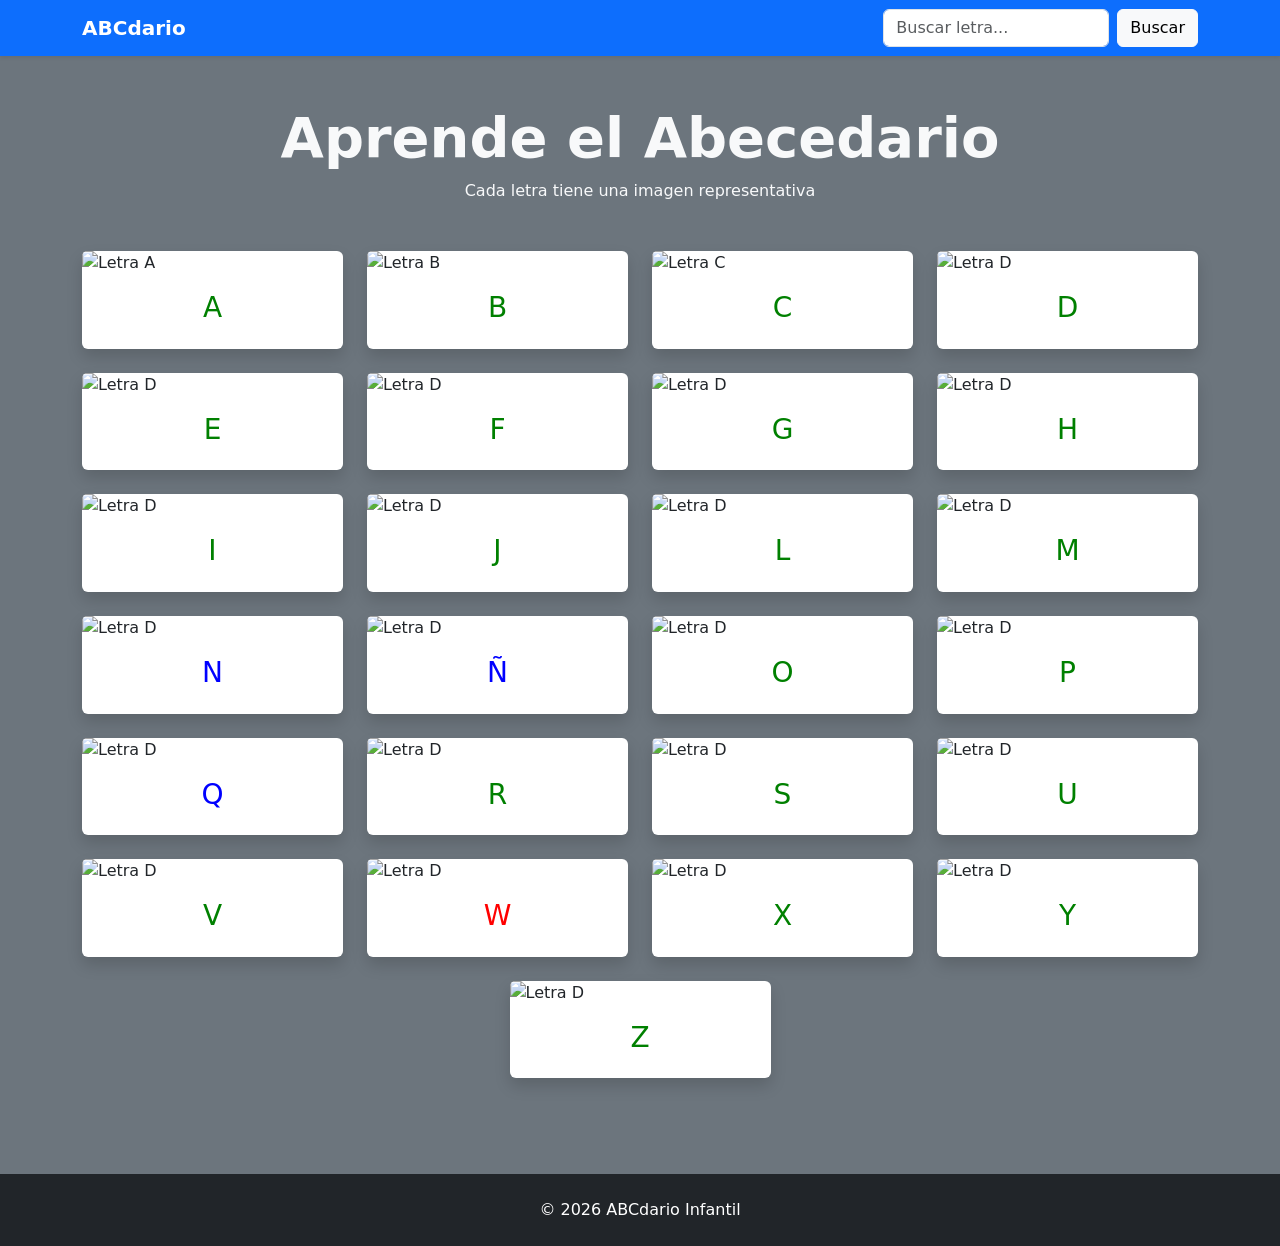
==== index.html @ ea9cc75c "Aplicando los estilos dentro de "assets/styles/style.css" en el index.html" ====
<!DOCTYPE html>
<html lang="es">

<head>
    <meta charset="UTF-8">
    <meta name="viewport" content="width=device-width, initial-scale=1.0">
    <title>ABCdario</title>
    <link href="https://cdn.jsdelivr.net/npm/bootstrap@5.3.8/dist/css/bootstrap.min.css" rel="stylesheet"
        integrity="sha384-sRIl4kxILFvY47J16cr9ZwB07vP4J8+LH7qKQnuqkuIAvNWLzeN8tE5YBujZqJLB" crossorigin="anonymous">
    <link rel="stylesheet" href="assets/styles/style.css">
    <link rel="stylesheet" href="assets/js/script.js">
</head>

<body class="bg-secondary">

    <!-- NAVBAR -->
    <header>
        <nav class="navbar navbar-expand-lg bg-primary navbar-dark shadow-sm">
            <div class="container">
                <a class="navbar-brand fw-bold" href="#">
                    ABCdario
                </a>

                <form class="d-flex">
                    <input class="form-control me-2" type="search" placeholder="Buscar letra...">
                    <button class="btn btn-light" type="submit">
                        Buscar
                    </button>
                </form>
            </div>
        </nav>
    </header>

    <!-- MAIN -->
    <main class="py-5">

        <section class="container">

            <!-- TITULO -->
            <div class="text-center mb-5">
                <h1 class="fw-bold display-4 text-light">
                    Aprende el Abecedario
                </h1>

                <p class="text-light">
                    Cada letra tiene una imagen representativa
                </p>
            </div>

            <!-- CARDS -->
            <div class="row g-4 justify-content-center">

                <!-- A -->
                <div class="col-12 col-sm-6 col-md-4 col-lg-3">
                    <div class="card shadow border-0 h-100">

                        <img src="https://picsum.photos/300/200?random=1" class="card-img-top" alt="Letra A">

                        <div class="card-body text-center">
                            <h3>
                                A
                            </h3>
                        </div>

                    </div>
                </div>

                <!-- B -->
                <div class="col-12 col-sm-6 col-md-4 col-lg-3">
                    <div class="card shadow border-0 h-100">

                        <img src="https://picsum.photos/300/200?random=2" class="card-img-top" alt="Letra B">

                        <div class="card-body text-center">
                            <h3>
                                B
                            </h3>
                        </div>

                    </div>
                </div>

                <!-- C -->
                <div class="col-12 col-sm-6 col-md-4 col-lg-3">
                    <div class="card shadow border-0 h-100">

                        <img src="https://picsum.photos/300/200?random=3" class="card-img-top" alt="Letra C">

                        <div class="card-body text-center">
                            <h3>
                                C
                            </h3>
                        </div>

                    </div>
                </div>

                <!-- D -->
                <div class="col-12 col-sm-6 col-md-4 col-lg-3">
                    <div class="card shadow border-0 h-100">

                        <img src="https://picsum.photos/300/200?random=4" class="card-img-top" alt="Letra D">

                        <div class="card-body text-center">
                            <h3>
                                D
                            </h3>
                        </div>

                    </div>
                </div>

                <!-- E -->
                <div class="col-12 col-sm-6 col-md-4 col-lg-3">
                    <div class="card shadow border-0 h-100">

                        <img src="https://picsum.photos/300/200?random=4" class="card-img-top" alt="Letra D">

                        <div class="card-body text-center">
                            <h3>
                                E
                            </h3>
                        </div>

                    </div>
                </div>

                <!-- F -->
                <div class="col-12 col-sm-6 col-md-4 col-lg-3">
                    <div class="card shadow border-0 h-100">

                        <img src="https://picsum.photos/300/200?random=4" class="card-img-top" alt="Letra D">

                        <div class="card-body text-center">
                            <h3>
                                F
                            </h3>
                        </div>

                    </div>
                </div>

                <!-- G -->
                <div class="col-12 col-sm-6 col-md-4 col-lg-3">
                    <div class="card shadow border-0 h-100">

                        <img src="https://picsum.photos/300/200?random=4" class="card-img-top" alt="Letra D">

                        <div class="card-body text-center">
                            <h3>
                                G
                            </h3>
                        </div>

                    </div>
                </div>

                <!-- H -->
                <div class="col-12 col-sm-6 col-md-4 col-lg-3">
                    <div class="card shadow border-0 h-100">

                        <img src="https://picsum.photos/300/200?random=4" class="card-img-top" alt="Letra D">

                        <div class="card-body text-center">
                            <h3>
                                H
                            </h3>
                        </div>

                    </div>
                </div>

                <!-- I -->
                <div class="col-12 col-sm-6 col-md-4 col-lg-3">
                    <div class="card shadow border-0 h-100">

                        <img src="https://picsum.photos/300/200?random=4" class="card-img-top" alt="Letra D">

                        <div class="card-body text-center">
                            <h3>
                                I
                            </h3>
                        </div>

                    </div>
                </div>

                <!-- J -->
                <div class="col-12 col-sm-6 col-md-4 col-lg-3">
                    <div class="card shadow border-0 h-100">

                        <img src="https://picsum.photos/300/200?random=4" class="card-img-top" alt="Letra D">

                        <div class="card-body text-center">
                            <h3>
                                J
                            </h3>
                        </div>

                    </div>
                </div>

                <!-- L -->
                <div class="col-12 col-sm-6 col-md-4 col-lg-3">
                    <div class="card shadow border-0 h-100">

                        <img src="https://picsum.photos/300/200?random=4" class="card-img-top" alt="Letra D">

                        <div class="card-body text-center">
                            <h3>
                                L
                            </h3>
                        </div>

                    </div>
                </div>

                <!-- M -->
                <div class="col-12 col-sm-6 col-md-4 col-lg-3">
                    <div class="card shadow border-0 h-100">

                        <img src="https://picsum.photos/300/200?random=4" class="card-img-top" alt="Letra D">

                        <div class="card-body text-center">
                            <h3>
                                M
                            </h3>
                        </div>

                    </div>
                </div>

                <!-- N-->
                <div class="col-12 col-sm-6 col-md-4 col-lg-3">
                    <div class="card shadow border-0 h-100">

                        <img src="https://picsum.photos/300/200?random=4" class="card-img-top" alt="Letra D">

                        <div class="card-body text-center">
                            <h3 class="blue-headers">
                                N
                            </h3>
                        </div>

                    </div>
                </div>

                <!-- Ñ -->
                <div class="col-12 col-sm-6 col-md-4 col-lg-3">
                    <div class="card shadow border-0 h-100">

                        <img src="https://picsum.photos/300/200?random=4" class="card-img-top" alt="Letra D">

                        <div class="card-body text-center">
                            <h3 class="blue-headers">
                                Ñ
                            </h3>
                        </div>

                    </div>
                </div>

                <!-- O -->
                <div class="col-12 col-sm-6 col-md-4 col-lg-3">
                    <div class="card shadow border-0 h-100">

                        <img src="https://picsum.photos/300/200?random=4" class="card-img-top" alt="Letra D">

                        <div class="card-body text-center">
                            <h3>
                                O
                            </h3>
                        </div>

                    </div>
                </div>

                <!-- P -->
                <div class="col-12 col-sm-6 col-md-4 col-lg-3">
                    <div class="card shadow border-0 h-100">

                        <img src="https://picsum.photos/300/200?random=4" class="card-img-top" alt="Letra D">

                        <div class="card-body text-center">
                            <h3>
                                P
                            </h3>
                        </div>

                    </div>
                </div>

                <!-- Q -->
                <div class="col-12 col-sm-6 col-md-4 col-lg-3">
                    <div class="card shadow border-0 h-100">

                        <img src="https://picsum.photos/300/200?random=4" class="card-img-top" alt="Letra D">

                        <div class="card-body text-center">
                            <h3 class="blue-headers">
                                Q
                            </h3>
                        </div>

                    </div>
                </div>

                <!-- R -->
                <div class="col-12 col-sm-6 col-md-4 col-lg-3">
                    <div class="card shadow border-0 h-100">

                        <img src="https://picsum.photos/300/200?random=4" class="card-img-top" alt="Letra D">

                        <div class="card-body text-center">
                            <h3>
                                R
                            </h3>
                        </div>

                    </div>
                </div>

                <!-- S -->
                <div class="col-12 col-sm-6 col-md-4 col-lg-3">
                    <div class="card shadow border-0 h-100">

                        <img src="https://picsum.photos/300/200?random=4" class="card-img-top" alt="Letra D">

                        <div class="card-body text-center">
                            <h3>
                                S
                            </h3>
                        </div>

                    </div>
                </div>

                <!-- U -->
                <div class="col-12 col-sm-6 col-md-4 col-lg-3">
                    <div class="card shadow border-0 h-100">

                        <img src="https://picsum.photos/300/200?random=4" class="card-img-top" alt="Letra D">

                        <div class="card-body text-center">
                            <h3>
                                U
                            </h3>
                        </div>

                    </div>
                </div>

                <!-- V -->
                <div class="col-12 col-sm-6 col-md-4 col-lg-3">
                    <div class="card shadow border-0 h-100">

                        <img src="https://picsum.photos/300/200?random=4" class="card-img-top" alt="Letra D">

                        <div class="card-body text-center">
                            <h3>
                                V
                            </h3>
                        </div>

                    </div>
                </div>

                <!-- W -->
                <div class="col-12 col-sm-6 col-md-4 col-lg-3">
                    <div class="card shadow border-0 h-100">

                        <img src="https://picsum.photos/300/200?random=4" class="card-img-top" alt="Letra D">

                        <div class="card-body text-center">
                            <h3 id="red-header">
                                W
                            </h3>
                        </div>

                    </div>
                </div>

                <!-- X -->
                <div class="col-12 col-sm-6 col-md-4 col-lg-3">
                    <div class="card shadow border-0 h-100">

                        <img src="https://picsum.photos/300/200?random=4" class="card-img-top" alt="Letra D">

                        <div class="card-body text-center">
                            <h3>
                                X
                            </h3>
                        </div>

                    </div>
                </div>

                <!-- Y -->
                <div class="col-12 col-sm-6 col-md-4 col-lg-3">
                    <div class="card shadow border-0 h-100">

                        <img src="https://picsum.photos/300/200?random=4" class="card-img-top" alt="Letra D">

                        <div class="card-body text-center">
                            <h3>
                                Y
                            </h3>
                        </div>

                    </div>
                </div>

                <!-- Z -->
                <div class="col-12 col-sm-6 col-md-4 col-lg-3">
                    <div class="card shadow border-0 h-100">

                        <img src="https://picsum.photos/300/200?random=4" class="card-img-top" alt="Letra D">

                        <div class="card-body text-center">
                            <h3>
                                Z
                            </h3>
                        </div>

                    </div>
                </div>



            </div>

        </section>

    </main>

    <!-- FOOTER -->
    <footer class="bg-dark text-white text-center py-4 mt-5">
        <p class="mb-0">
            © 2026 ABCdario Infantil
        </p>
    </footer>

    <!-- Bootstrap JS -->
    <script src="https://cdn.jsdelivr.net/npm/bootstrap@5.3.8/dist/js/bootstrap.bundle.min.js"></script>

    <!--script JS-->
    <script src="assets/js/script.js"></script>
</body>

</html>
---- assets/styles/style.css ----
body {
    background-color: gray;
}

h3 {
    color: green;
}

.blue-headers {
    color: blue;
}

#red-header {
    color: red;
}
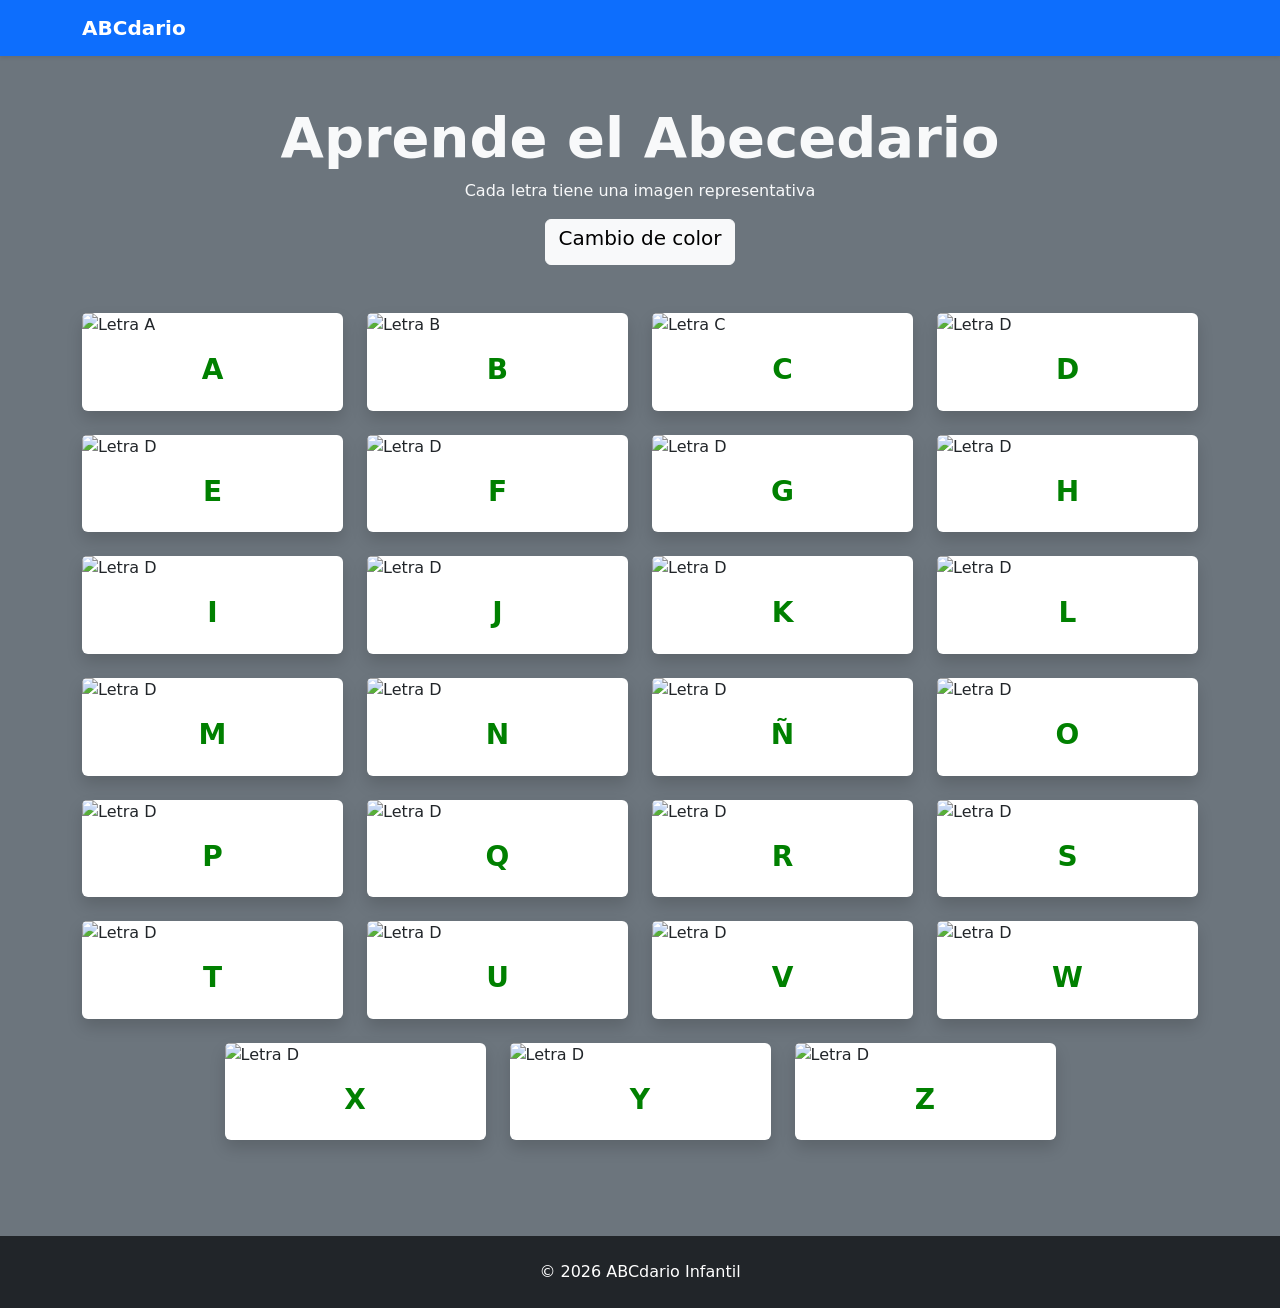
==== commit f2d6188a: "sobreviviendo 2.0" ====
--- a/index.html
+++ b/index.html
@@ -4,29 +4,21 @@
 <head>
     <meta charset="UTF-8">
     <meta name="viewport" content="width=device-width, initial-scale=1.0">
-    <title>ABCdario</title>
+    <title>Home</title>
     <link href="https://cdn.jsdelivr.net/npm/bootstrap@5.3.8/dist/css/bootstrap.min.css" rel="stylesheet"
         integrity="sha384-sRIl4kxILFvY47J16cr9ZwB07vP4J8+LH7qKQnuqkuIAvNWLzeN8tE5YBujZqJLB" crossorigin="anonymous">
     <link rel="stylesheet" href="assets/styles/style.css">
-    <link rel="stylesheet" href="assets/js/script.js">
 </head>
 
 <body class="bg-secondary">
 
     <!-- NAVBAR -->
     <header>
-        <nav class="navbar navbar-expand-lg bg-primary navbar-dark shadow-sm">
+        <nav class="navbar navbar-expand-lg bg-primary navbar-dark shadow-sm text-center">
             <div class="container">
                 <a class="navbar-brand fw-bold" href="#">
                     ABCdario
                 </a>
-
-                <form class="d-flex">
-                    <input class="form-control me-2" type="search" placeholder="Buscar letra...">
-                    <button class="btn btn-light" type="submit">
-                        Buscar
-                    </button>
-                </form>
             </div>
         </nav>
     </header>
@@ -45,6 +37,8 @@
                 <p class="text-light">
                     Cada letra tiene una imagen representativa
                 </p>
+
+                <button type="button" class="btn btn-light"><h5>Cambio de color</h5></button>
             </div>
 
             <!-- CARDS -->
@@ -54,10 +48,10 @@
                 <div class="col-12 col-sm-6 col-md-4 col-lg-3">
                     <div class="card shadow border-0 h-100">
 
-                        <img src="https://picsum.photos/300/200?random=1" class="card-img-top" alt="Letra A">
-
-                        <div class="card-body text-center">
-                            <h3>
+                        <img src="assets/img/1.jpg" class="card-img-top" alt="Letra A">
+
+                        <div class="card-body text-center">
+                            <h3 class="fw-bold">
                                 A
                             </h3>
                         </div>
@@ -69,10 +63,10 @@
                 <div class="col-12 col-sm-6 col-md-4 col-lg-3">
                     <div class="card shadow border-0 h-100">
 
-                        <img src="https://picsum.photos/300/200?random=2" class="card-img-top" alt="Letra B">
-
-                        <div class="card-body text-center">
-                            <h3>
+                        <img src="assets/img/2.jpg" class="card-img-top" alt="Letra B">
+
+                        <div class="card-body text-center">
+                            <h3 class="fw-bold">
                                 B
                             </h3>
                         </div>
@@ -84,10 +78,10 @@
                 <div class="col-12 col-sm-6 col-md-4 col-lg-3">
                     <div class="card shadow border-0 h-100">
 
-                        <img src="https://picsum.photos/300/200?random=3" class="card-img-top" alt="Letra C">
-
-                        <div class="card-body text-center">
-                            <h3>
+                        <img src="assets/img/3.jpg" class="card-img-top" alt="Letra C">
+
+                        <div class="card-body text-center">
+                            <h3 class="fw-bold">
                                 C
                             </h3>
                         </div>
@@ -99,10 +93,10 @@
                 <div class="col-12 col-sm-6 col-md-4 col-lg-3">
                     <div class="card shadow border-0 h-100">
 
-                        <img src="https://picsum.photos/300/200?random=4" class="card-img-top" alt="Letra D">
-
-                        <div class="card-body text-center">
-                            <h3>
+                        <img src="assets/img/4.jpg" class="card-img-top" alt="Letra D">
+
+                        <div class="card-body text-center">
+                            <h3 class="fw-bold">
                                 D
                             </h3>
                         </div>
@@ -114,10 +108,10 @@
                 <div class="col-12 col-sm-6 col-md-4 col-lg-3">
                     <div class="card shadow border-0 h-100">
 
-                        <img src="https://picsum.photos/300/200?random=4" class="card-img-top" alt="Letra D">
-
-                        <div class="card-body text-center">
-                            <h3>
+                        <img src="assets/img/5.jpg" class="card-img-top" alt="Letra D">
+
+                        <div class="card-body text-center">
+                            <h3 class="fw-bold">
                                 E
                             </h3>
                         </div>
@@ -129,10 +123,10 @@
                 <div class="col-12 col-sm-6 col-md-4 col-lg-3">
                     <div class="card shadow border-0 h-100">
 
-                        <img src="https://picsum.photos/300/200?random=4" class="card-img-top" alt="Letra D">
-
-                        <div class="card-body text-center">
-                            <h3>
+                        <img src="assets/img/6.jpg" class="card-img-top" alt="Letra D">
+
+                        <div class="card-body text-center">
+                            <h3 class="fw-bold">
                                 F
                             </h3>
                         </div>
@@ -144,10 +138,10 @@
                 <div class="col-12 col-sm-6 col-md-4 col-lg-3">
                     <div class="card shadow border-0 h-100">
 
-                        <img src="https://picsum.photos/300/200?random=4" class="card-img-top" alt="Letra D">
-
-                        <div class="card-body text-center">
-                            <h3>
+                        <img src="assets/img/7.jpg" class="card-img-top" alt="Letra D">
+
+                        <div class="card-body text-center">
+                            <h3 class="fw-bold">
                                 G
                             </h3>
                         </div>
@@ -159,10 +153,10 @@
                 <div class="col-12 col-sm-6 col-md-4 col-lg-3">
                     <div class="card shadow border-0 h-100">
 
-                        <img src="https://picsum.photos/300/200?random=4" class="card-img-top" alt="Letra D">
-
-                        <div class="card-body text-center">
-                            <h3>
+                        <img src="assets/img/8.jpg" class="card-img-top" alt="Letra D">
+
+                        <div class="card-body text-center">
+                            <h3 class="fw-bold">
                                 H
                             </h3>
                         </div>
@@ -174,10 +168,10 @@
                 <div class="col-12 col-sm-6 col-md-4 col-lg-3">
                     <div class="card shadow border-0 h-100">
 
-                        <img src="https://picsum.photos/300/200?random=4" class="card-img-top" alt="Letra D">
-
-                        <div class="card-body text-center">
-                            <h3>
+                        <img src="assets/img/9.jpg" class="card-img-top" alt="Letra D">
+
+                        <div class="card-body text-center">
+                            <h3 class="fw-bold">
                                 I
                             </h3>
                         </div>
@@ -189,10 +183,10 @@
                 <div class="col-12 col-sm-6 col-md-4 col-lg-3">
                     <div class="card shadow border-0 h-100">
 
-                        <img src="https://picsum.photos/300/200?random=4" class="card-img-top" alt="Letra D">
-
-                        <div class="card-body text-center">
-                            <h3>
+                        <img src="assets/img/10.jpeg" class="card-img-top" alt="Letra D">
+
+                        <div class="card-body text-center">
+                            <h3 class="fw-bold">
                                 J
                             </h3>
                         </div>
@@ -200,14 +194,29 @@
                     </div>
                 </div>
 
+                <!-- K -->
+                <div class="col-12 col-sm-6 col-md-4 col-lg-3">
+                    <div class="card shadow border-0 h-100">
+
+                        <img src="assets/img/11.jpg" class="card-img-top" alt="Letra D">
+
+                        <div class="card-body text-center">
+                            <h3 class="fw-bold">
+                                K
+                            </h3>
+                        </div>
+
+                    </div>
+                </div>
+
                 <!-- L -->
                 <div class="col-12 col-sm-6 col-md-4 col-lg-3">
                     <div class="card shadow border-0 h-100">
 
-                        <img src="https://picsum.photos/300/200?random=4" class="card-img-top" alt="Letra D">
-
-                        <div class="card-body text-center">
-                            <h3>
+                        <img src="assets/img/12.jpg" class="card-img-top" alt="Letra D">
+
+                        <div class="card-body text-center">
+                            <h3 class="fw-bold">
                                 L
                             </h3>
                         </div>
@@ -219,10 +228,10 @@
                 <div class="col-12 col-sm-6 col-md-4 col-lg-3">
                     <div class="card shadow border-0 h-100">
 
-                        <img src="https://picsum.photos/300/200?random=4" class="card-img-top" alt="Letra D">
-
-                        <div class="card-body text-center">
-                            <h3>
+                        <img src="assets/img/13.jpg" class="card-img-top" alt="Letra D">
+
+                        <div class="card-body text-center">
+                            <h3 class="fw-bold">
                                 M
                             </h3>
                         </div>
@@ -234,10 +243,11 @@
                 <div class="col-12 col-sm-6 col-md-4 col-lg-3">
                     <div class="card shadow border-0 h-100">
 
-                        <img src="https://picsum.photos/300/200?random=4" class="card-img-top" alt="Letra D">
-
-                        <div class="card-body text-center">
-                            <h3 class="blue-headers">
+                        <img src="assets/img/14.jpg" class="card-img-top" alt="Letra D">
+                        
+
+                        <div class="card-body text-center">
+                            <h3 class="fw-bold">
                                 N
                             </h3>
                         </div>
@@ -249,10 +259,10 @@
                 <div class="col-12 col-sm-6 col-md-4 col-lg-3">
                     <div class="card shadow border-0 h-100">
 
-                        <img src="https://picsum.photos/300/200?random=4" class="card-img-top" alt="Letra D">
-
-                        <div class="card-body text-center">
-                            <h3 class="blue-headers">
+                        <img src="assets/img/15.jpg" class="card-img-top" alt="Letra D">
+
+                        <div class="card-body text-center">
+                            <h3 class="fw-bold">
                                 Ñ
                             </h3>
                         </div>
@@ -264,10 +274,10 @@
                 <div class="col-12 col-sm-6 col-md-4 col-lg-3">
                     <div class="card shadow border-0 h-100">
 
-                        <img src="https://picsum.photos/300/200?random=4" class="card-img-top" alt="Letra D">
-
-                        <div class="card-body text-center">
-                            <h3>
+                        <img src="assets/img/16.jpg" class="card-img-top" alt="Letra D">
+
+                        <div class="card-body text-center">
+                            <h3 class="fw-bold">
                                 O
                             </h3>
                         </div>
@@ -279,10 +289,10 @@
                 <div class="col-12 col-sm-6 col-md-4 col-lg-3">
                     <div class="card shadow border-0 h-100">
 
-                        <img src="https://picsum.photos/300/200?random=4" class="card-img-top" alt="Letra D">
-
-                        <div class="card-body text-center">
-                            <h3>
+                        <img src="assets/img/17.jpg" class="card-img-top" alt="Letra D">
+
+                        <div class="card-body text-center">
+                            <h3 class="fw-bold">
                                 P
                             </h3>
                         </div>
@@ -294,10 +304,10 @@
                 <div class="col-12 col-sm-6 col-md-4 col-lg-3">
                     <div class="card shadow border-0 h-100">
 
-                        <img src="https://picsum.photos/300/200?random=4" class="card-img-top" alt="Letra D">
-
-                        <div class="card-body text-center">
-                            <h3 class="blue-headers">
+                        <img src="assets/img/18.jpg" class="card-img-top" alt="Letra D">
+
+                        <div class="card-body text-center">
+                            <h3 class="fw-bold">
                                 Q
                             </h3>
                         </div>
@@ -309,10 +319,10 @@
                 <div class="col-12 col-sm-6 col-md-4 col-lg-3">
                     <div class="card shadow border-0 h-100">
 
-                        <img src="https://picsum.photos/300/200?random=4" class="card-img-top" alt="Letra D">
-
-                        <div class="card-body text-center">
-                            <h3>
+                        <img src="assets/img/19.jpg" class="card-img-top" alt="Letra D">
+
+                        <div class="card-body text-center">
+                            <h3 class="fw-bold">
                                 R
                             </h3>
                         </div>
@@ -324,10 +334,10 @@
                 <div class="col-12 col-sm-6 col-md-4 col-lg-3">
                     <div class="card shadow border-0 h-100">
 
-                        <img src="https://picsum.photos/300/200?random=4" class="card-img-top" alt="Letra D">
-
-                        <div class="card-body text-center">
-                            <h3>
+                        <img src="assets/img/20.jpg" class="card-img-top" alt="Letra D">
+
+                        <div class="card-body text-center">
+                            <h3 class="fw-bold">
                                 S
                             </h3>
                         </div>
@@ -335,14 +345,29 @@
                     </div>
                 </div>
 
+                <!-- T -->
+                <div class="col-12 col-sm-6 col-md-4 col-lg-3">
+                    <div class="card shadow border-0 h-100">
+
+                        <img src="assets/img/21.jpg" class="card-img-top" alt="Letra D">
+
+                        <div class="card-body text-center">
+                            <h3 class="fw-bold">
+                                T
+                            </h3>
+                        </div>
+
+                    </div>
+                </div>
+
                 <!-- U -->
                 <div class="col-12 col-sm-6 col-md-4 col-lg-3">
                     <div class="card shadow border-0 h-100">
 
-                        <img src="https://picsum.photos/300/200?random=4" class="card-img-top" alt="Letra D">
-
-                        <div class="card-body text-center">
-                            <h3>
+                        <img src="assets/img/22.jpg" class="card-img-top" alt="Letra D">
+
+                        <div class="card-body text-center">
+                            <h3 class="fw-bold">
                                 U
                             </h3>
                         </div>
@@ -354,10 +379,10 @@
                 <div class="col-12 col-sm-6 col-md-4 col-lg-3">
                     <div class="card shadow border-0 h-100">
 
-                        <img src="https://picsum.photos/300/200?random=4" class="card-img-top" alt="Letra D">
-
-                        <div class="card-body text-center">
-                            <h3>
+                        <img src="assets/img/23.jpg" class="card-img-top" alt="Letra D">
+
+                        <div class="card-body text-center">
+                            <h3 class="fw-bold">
                                 V
                             </h3>
                         </div>
@@ -369,10 +394,10 @@
                 <div class="col-12 col-sm-6 col-md-4 col-lg-3">
                     <div class="card shadow border-0 h-100">
 
-                        <img src="https://picsum.photos/300/200?random=4" class="card-img-top" alt="Letra D">
-
-                        <div class="card-body text-center">
-                            <h3 id="red-header">
+                        <img src="assets/img/24.jpg" class="card-img-top" alt="Letra D">
+
+                        <div class="card-body text-center">
+                            <h3 class="fw-bold">
                                 W
                             </h3>
                         </div>
@@ -384,10 +409,10 @@
                 <div class="col-12 col-sm-6 col-md-4 col-lg-3">
                     <div class="card shadow border-0 h-100">
 
-                        <img src="https://picsum.photos/300/200?random=4" class="card-img-top" alt="Letra D">
-
-                        <div class="card-body text-center">
-                            <h3>
+                        <img src="assets/img/25.jpg" class="card-img-top" alt="Letra D">
+
+                        <div class="card-body text-center">
+                            <h3 class="fw-bold">
                                 X
                             </h3>
                         </div>
@@ -399,10 +424,10 @@
                 <div class="col-12 col-sm-6 col-md-4 col-lg-3">
                     <div class="card shadow border-0 h-100">
 
-                        <img src="https://picsum.photos/300/200?random=4" class="card-img-top" alt="Letra D">
-
-                        <div class="card-body text-center">
-                            <h3>
+                        <img src="assets/img/26.jpg" class="card-img-top" alt="Letra D">
+
+                        <div class="card-body text-center">
+                            <h3 class="fw-bold">
                                 Y
                             </h3>
                         </div>
@@ -414,10 +439,10 @@
                 <div class="col-12 col-sm-6 col-md-4 col-lg-3">
                     <div class="card shadow border-0 h-100">
 
-                        <img src="https://picsum.photos/300/200?random=4" class="card-img-top" alt="Letra D">
-
-                        <div class="card-body text-center">
-                            <h3>
+                        <img src="assets/img/27.jpg" class="card-img-top" alt="Letra D">
+
+                        <div class="card-body text-center">
+                            <h3 class="fw-bold">
                                 Z
                             </h3>
                         </div>
@@ -447,4 +472,4 @@
     <script src="assets/js/script.js"></script>
 </body>
 
-</html>
+</html>
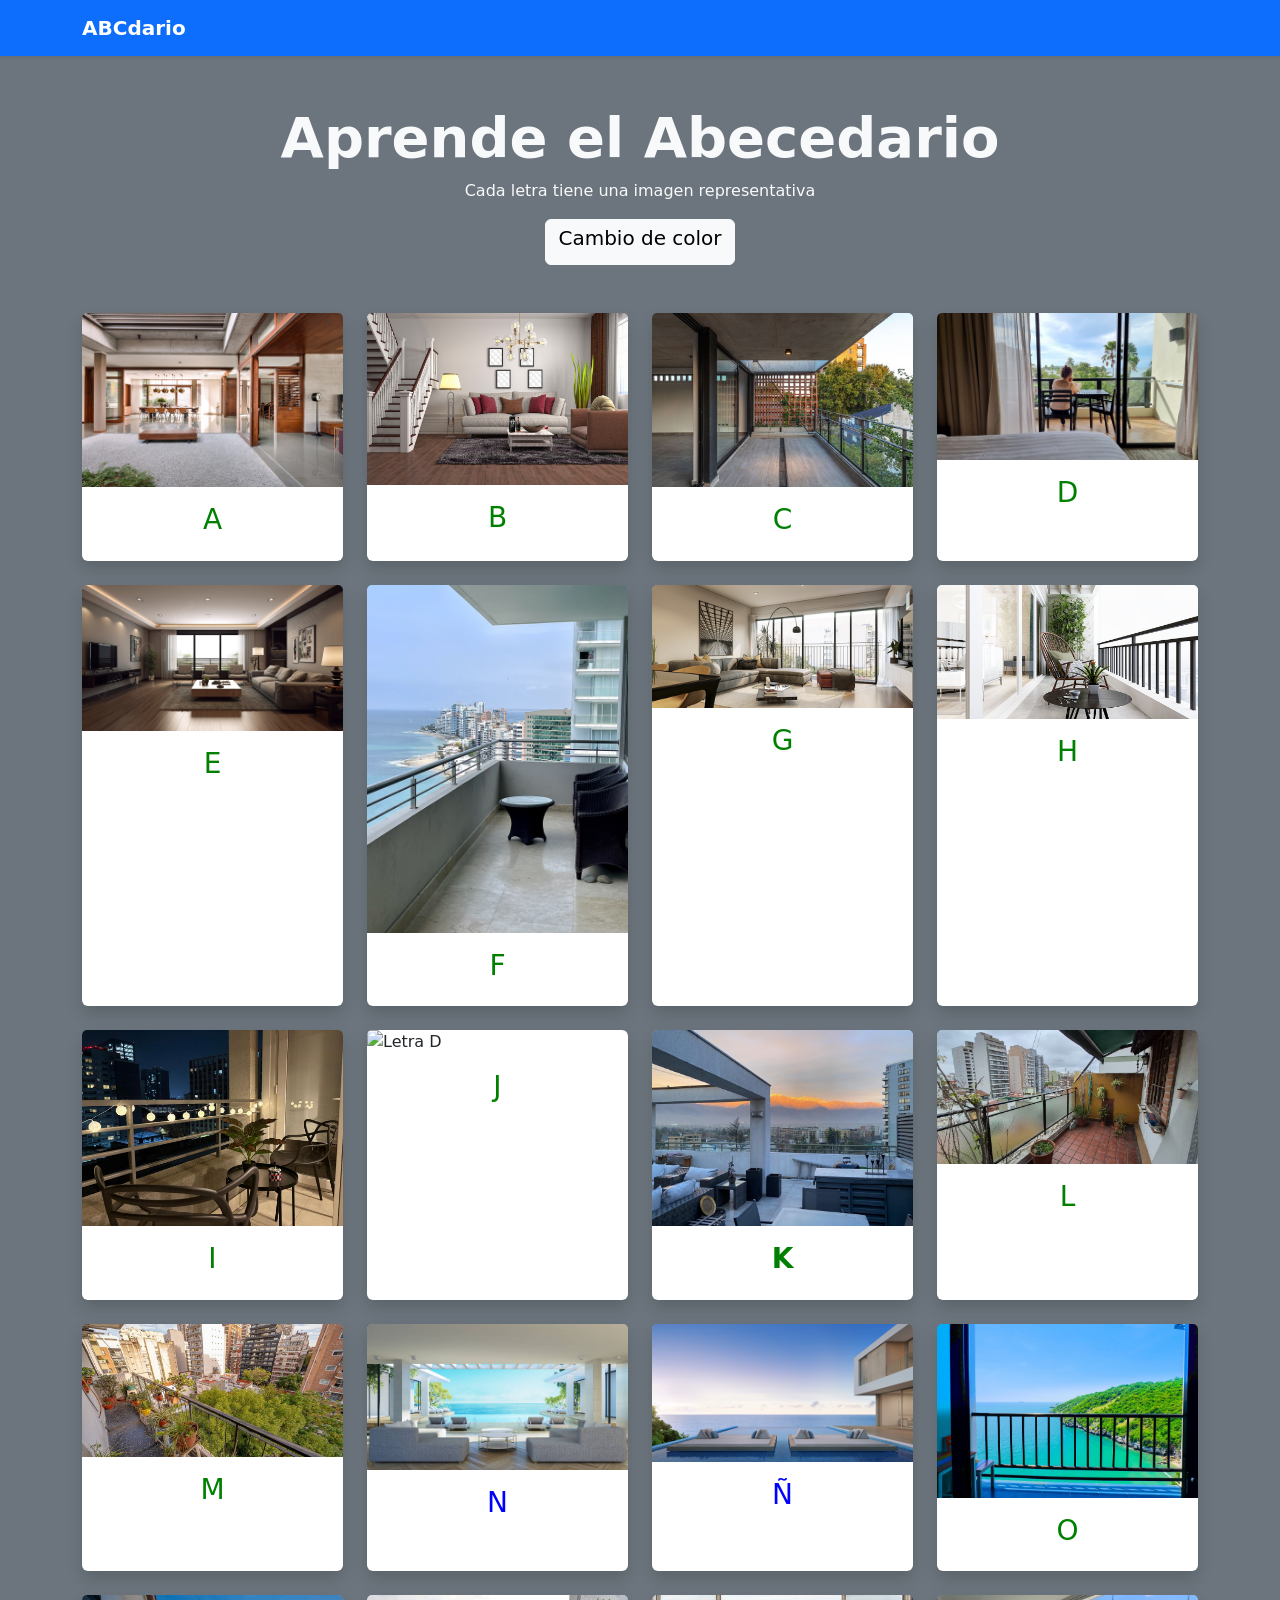
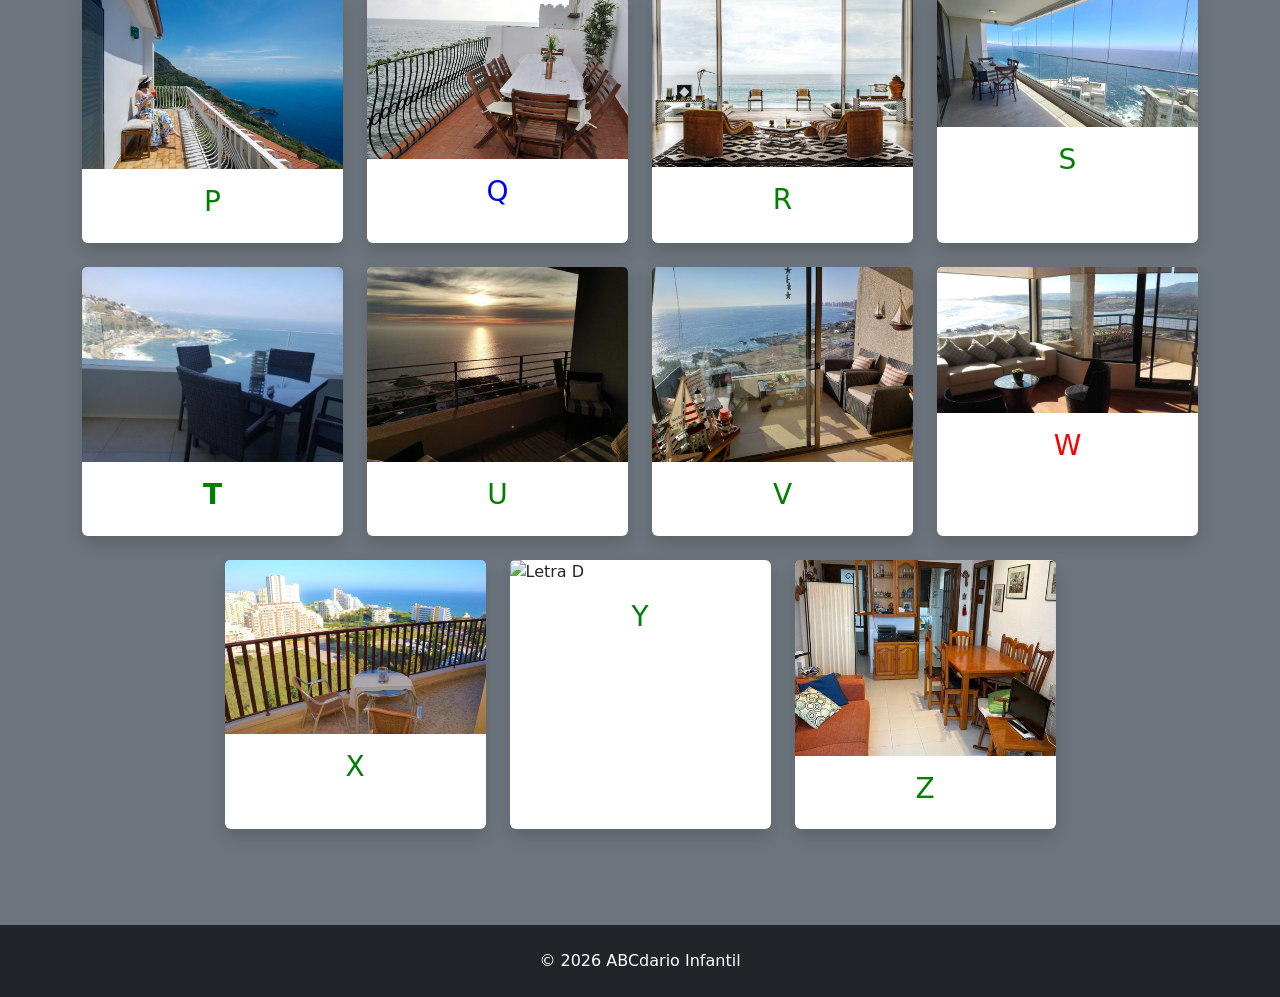
==== commit a1fd898b: "Merge branch 'actualizacion' into actualizacion2" ====
--- a/index.html
+++ b/index.html
@@ -51,7 +51,7 @@
                         <img src="assets/img/1.jpg" class="card-img-top" alt="Letra A">
 
                         <div class="card-body text-center">
-                            <h3 class="fw-bold">
+                            <h3>
                                 A
                             </h3>
                         </div>
@@ -66,7 +66,8 @@
                         <img src="assets/img/2.jpg" class="card-img-top" alt="Letra B">
 
                         <div class="card-body text-center">
-                            <h3 class="fw-bold">
+
+                            <h3>
                                 B
                             </h3>
                         </div>
@@ -81,7 +82,8 @@
                         <img src="assets/img/3.jpg" class="card-img-top" alt="Letra C">
 
                         <div class="card-body text-center">
-                            <h3 class="fw-bold">
+
+                            <h3>
                                 C
                             </h3>
                         </div>
@@ -96,7 +98,8 @@
                         <img src="assets/img/4.jpg" class="card-img-top" alt="Letra D">
 
                         <div class="card-body text-center">
-                            <h3 class="fw-bold">
+
+                            <h3>
                                 D
                             </h3>
                         </div>
@@ -111,7 +114,8 @@
                         <img src="assets/img/5.jpg" class="card-img-top" alt="Letra D">
 
                         <div class="card-body text-center">
-                            <h3 class="fw-bold">
+
+                            <h3>
                                 E
                             </h3>
                         </div>
@@ -126,7 +130,8 @@
                         <img src="assets/img/6.jpg" class="card-img-top" alt="Letra D">
 
                         <div class="card-body text-center">
-                            <h3 class="fw-bold">
+
+                            <h3>
                                 F
                             </h3>
                         </div>
@@ -141,7 +146,8 @@
                         <img src="assets/img/7.jpg" class="card-img-top" alt="Letra D">
 
                         <div class="card-body text-center">
-                            <h3 class="fw-bold">
+
+                            <h3>
                                 G
                             </h3>
                         </div>
@@ -156,7 +162,8 @@
                         <img src="assets/img/8.jpg" class="card-img-top" alt="Letra D">
 
                         <div class="card-body text-center">
-                            <h3 class="fw-bold">
+
+                            <h3>
                                 H
                             </h3>
                         </div>
@@ -171,7 +178,8 @@
                         <img src="assets/img/9.jpg" class="card-img-top" alt="Letra D">
 
                         <div class="card-body text-center">
-                            <h3 class="fw-bold">
+
+                            <h3>
                                 I
                             </h3>
                         </div>
@@ -186,7 +194,8 @@
                         <img src="assets/img/10.jpeg" class="card-img-top" alt="Letra D">
 
                         <div class="card-body text-center">
-                            <h3 class="fw-bold">
+
+                            <h3>
                                 J
                             </h3>
                         </div>
@@ -201,8 +210,7 @@
                         <img src="assets/img/11.jpg" class="card-img-top" alt="Letra D">
 
                         <div class="card-body text-center">
-                            <h3 class="fw-bold">
-                                K
+                            <h3 class="fw-bold"> K
                             </h3>
                         </div>
 
@@ -216,7 +224,8 @@
                         <img src="assets/img/12.jpg" class="card-img-top" alt="Letra D">
 
                         <div class="card-body text-center">
-                            <h3 class="fw-bold">
+
+                            <h3>
                                 L
                             </h3>
                         </div>
@@ -231,7 +240,8 @@
                         <img src="assets/img/13.jpg" class="card-img-top" alt="Letra D">
 
                         <div class="card-body text-center">
-                            <h3 class="fw-bold">
+
+                            <h3>
                                 M
                             </h3>
                         </div>
@@ -247,7 +257,8 @@
                         
 
                         <div class="card-body text-center">
-                            <h3 class="fw-bold">
+
+                            <h3 class="blue-headers">
                                 N
                             </h3>
                         </div>
@@ -262,7 +273,8 @@
                         <img src="assets/img/15.jpg" class="card-img-top" alt="Letra D">
 
                         <div class="card-body text-center">
-                            <h3 class="fw-bold">
+
+                            <h3 class="blue-headers">
                                 Ñ
                             </h3>
                         </div>
@@ -277,7 +289,8 @@
                         <img src="assets/img/16.jpg" class="card-img-top" alt="Letra D">
 
                         <div class="card-body text-center">
-                            <h3 class="fw-bold">
+
+                            <h3>
                                 O
                             </h3>
                         </div>
@@ -292,7 +305,8 @@
                         <img src="assets/img/17.jpg" class="card-img-top" alt="Letra D">
 
                         <div class="card-body text-center">
-                            <h3 class="fw-bold">
+
+                            <h3>
                                 P
                             </h3>
                         </div>
@@ -307,7 +321,8 @@
                         <img src="assets/img/18.jpg" class="card-img-top" alt="Letra D">
 
                         <div class="card-body text-center">
-                            <h3 class="fw-bold">
+
+                            <h3 class="blue-headers">
                                 Q
                             </h3>
                         </div>
@@ -322,7 +337,8 @@
                         <img src="assets/img/19.jpg" class="card-img-top" alt="Letra D">
 
                         <div class="card-body text-center">
-                            <h3 class="fw-bold">
+
+                            <h3>
                                 R
                             </h3>
                         </div>
@@ -337,7 +353,8 @@
                         <img src="assets/img/20.jpg" class="card-img-top" alt="Letra D">
 
                         <div class="card-body text-center">
-                            <h3 class="fw-bold">
+
+                            <h3>
                                 S
                             </h3>
                         </div>
@@ -352,8 +369,7 @@
                         <img src="assets/img/21.jpg" class="card-img-top" alt="Letra D">
 
                         <div class="card-body text-center">
-                            <h3 class="fw-bold">
-                                T
+                            <h3 class="fw-bold"> T
                             </h3>
                         </div>
 
@@ -367,7 +383,8 @@
                         <img src="assets/img/22.jpg" class="card-img-top" alt="Letra D">
 
                         <div class="card-body text-center">
-                            <h3 class="fw-bold">
+
+                            <h3>
                                 U
                             </h3>
                         </div>
@@ -382,7 +399,8 @@
                         <img src="assets/img/23.jpg" class="card-img-top" alt="Letra D">
 
                         <div class="card-body text-center">
-                            <h3 class="fw-bold">
+
+                            <h3>
                                 V
                             </h3>
                         </div>
@@ -397,7 +415,8 @@
                         <img src="assets/img/24.jpg" class="card-img-top" alt="Letra D">
 
                         <div class="card-body text-center">
-                            <h3 class="fw-bold">
+
+                            <h3 id="red-header">
                                 W
                             </h3>
                         </div>
@@ -412,7 +431,8 @@
                         <img src="assets/img/25.jpg" class="card-img-top" alt="Letra D">
 
                         <div class="card-body text-center">
-                            <h3 class="fw-bold">
+
+                            <h3>
                                 X
                             </h3>
                         </div>
@@ -427,7 +447,8 @@
                         <img src="assets/img/26.jpg" class="card-img-top" alt="Letra D">
 
                         <div class="card-body text-center">
-                            <h3 class="fw-bold">
+
+                            <h3>
                                 Y
                             </h3>
                         </div>
@@ -442,7 +463,8 @@
                         <img src="assets/img/27.jpg" class="card-img-top" alt="Letra D">
 
                         <div class="card-body text-center">
-                            <h3 class="fw-bold">
+
+                            <h3>
                                 Z
                             </h3>
                         </div>
@@ -472,4 +494,4 @@
     <script src="assets/js/script.js"></script>
 </body>
 
-</html>+</html>
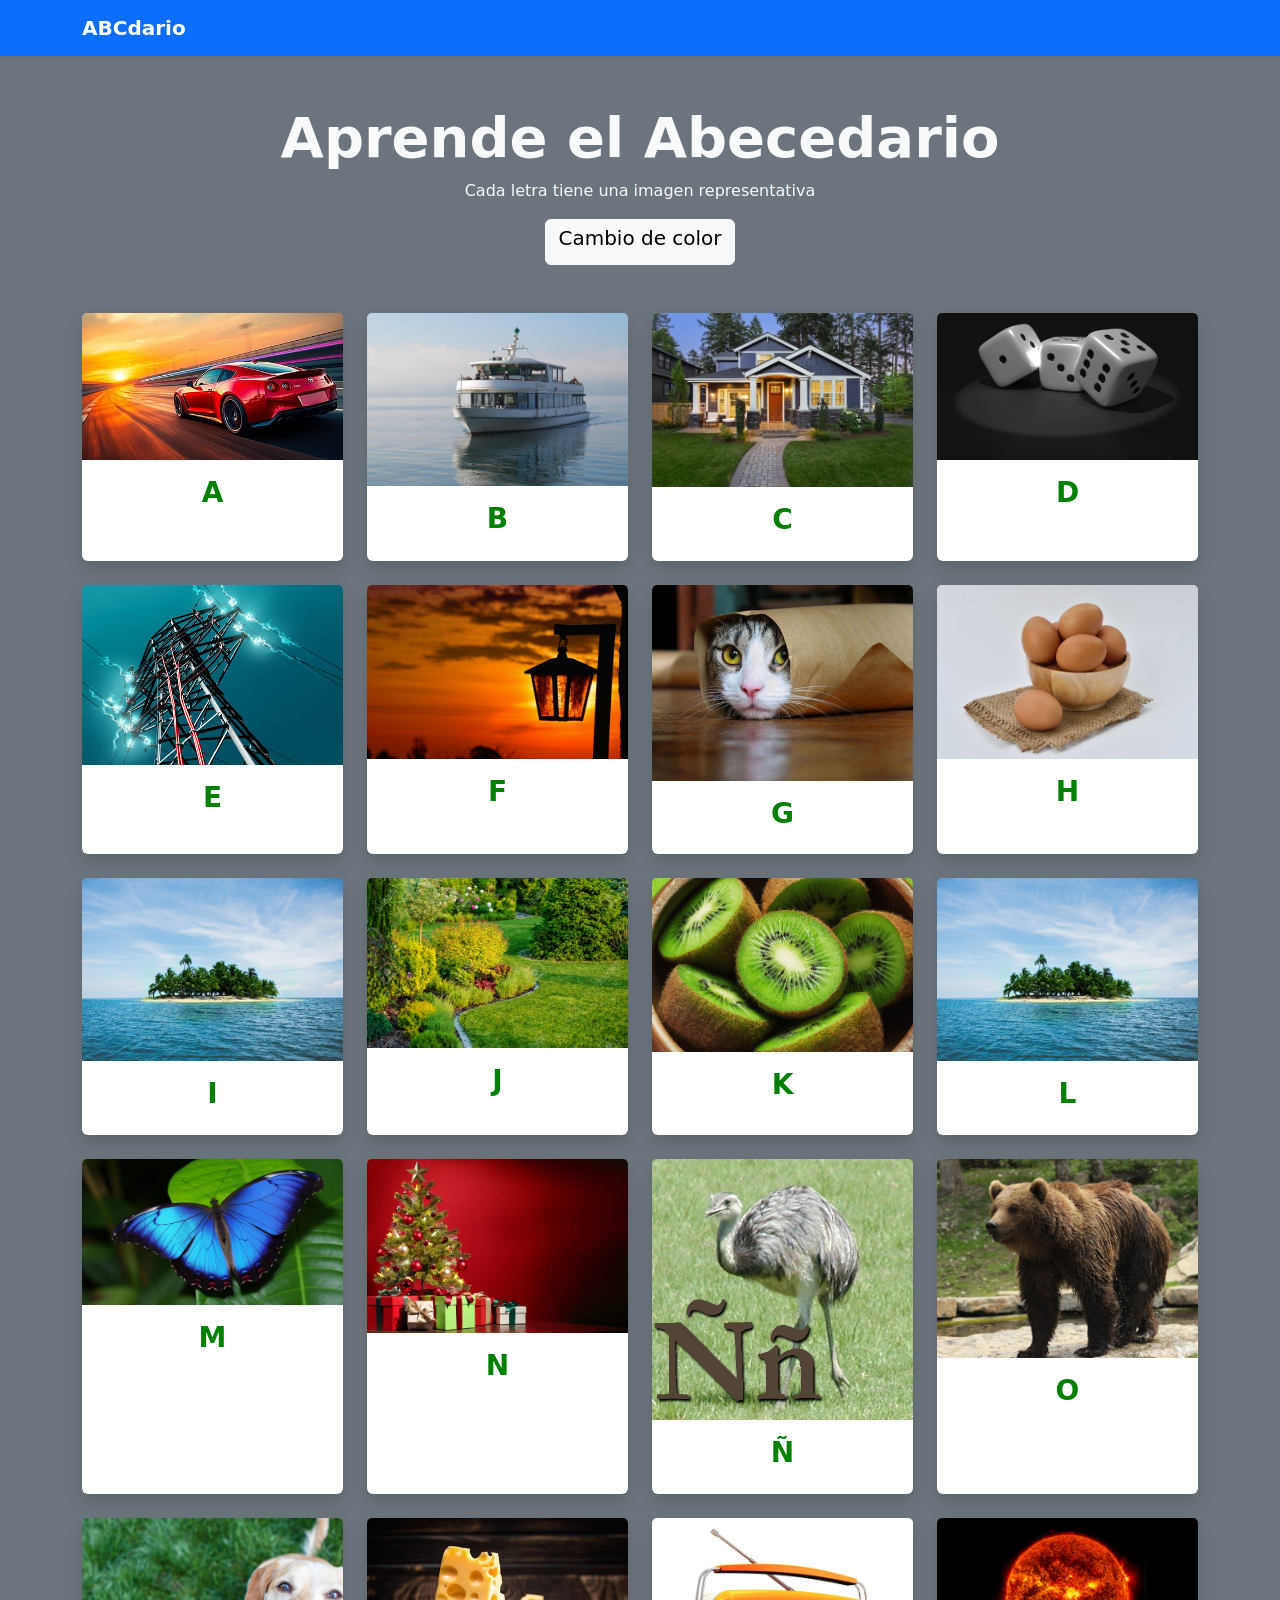
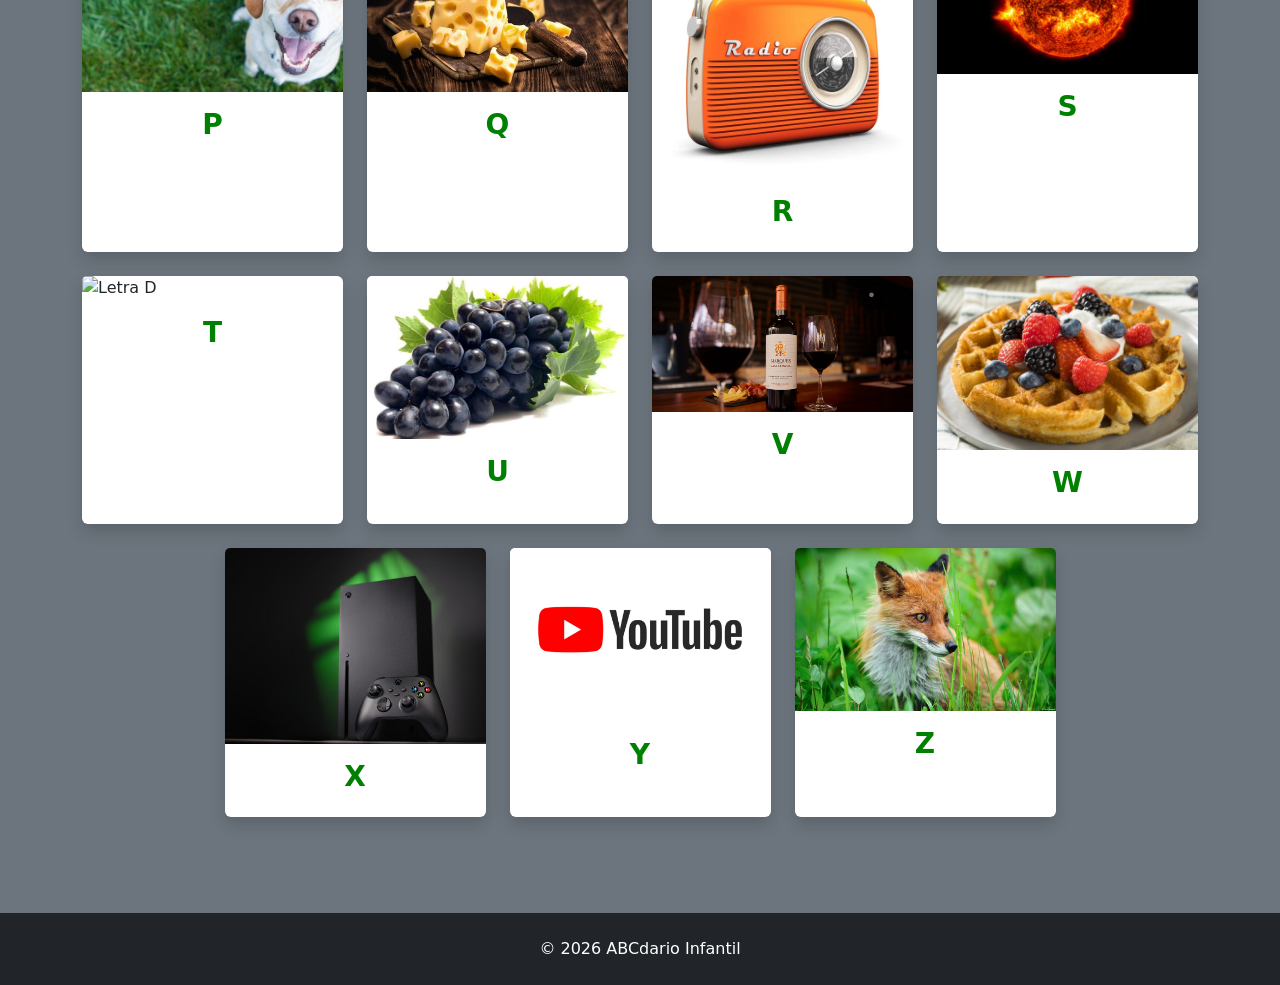
==== commit 72e04352: "img nuevas" ====
--- a/index.html
+++ b/index.html
@@ -48,10 +48,10 @@
                 <div class="col-12 col-sm-6 col-md-4 col-lg-3">
                     <div class="card shadow border-0 h-100">
 
-                        <img src="assets/img/1.jpg" class="card-img-top" alt="Letra A">
-
-                        <div class="card-body text-center">
-                            <h3>
+                        <img src="assets/img/A.jpg" class="card-img-top" alt="Letra A">
+
+                        <div class="card-body text-center">
+                            <h3 class="fw-bold">
                                 A
                             </h3>
                         </div>
@@ -63,11 +63,10 @@
                 <div class="col-12 col-sm-6 col-md-4 col-lg-3">
                     <div class="card shadow border-0 h-100">
 
-                        <img src="assets/img/2.jpg" class="card-img-top" alt="Letra B">
-
-                        <div class="card-body text-center">
-
-                            <h3>
+                        <img src="assets/img/b.jpg" class="card-img-top" alt="Letra B">
+
+                        <div class="card-body text-center">
+                            <h3 class="fw-bold">
                                 B
                             </h3>
                         </div>
@@ -79,11 +78,10 @@
                 <div class="col-12 col-sm-6 col-md-4 col-lg-3">
                     <div class="card shadow border-0 h-100">
 
-                        <img src="assets/img/3.jpg" class="card-img-top" alt="Letra C">
-
-                        <div class="card-body text-center">
-
-                            <h3>
+                        <img src="assets/img/c.jpg" class="card-img-top" alt="Letra C">
+
+                        <div class="card-body text-center">
+                            <h3 class="fw-bold">
                                 C
                             </h3>
                         </div>
@@ -95,11 +93,10 @@
                 <div class="col-12 col-sm-6 col-md-4 col-lg-3">
                     <div class="card shadow border-0 h-100">
 
-                        <img src="assets/img/4.jpg" class="card-img-top" alt="Letra D">
-
-                        <div class="card-body text-center">
-
-                            <h3>
+                        <img src="assets/img/d.jpg" class="card-img-top" alt="Letra D">
+
+                        <div class="card-body text-center">
+                            <h3 class="fw-bold">
                                 D
                             </h3>
                         </div>
@@ -111,11 +108,10 @@
                 <div class="col-12 col-sm-6 col-md-4 col-lg-3">
                     <div class="card shadow border-0 h-100">
 
-                        <img src="assets/img/5.jpg" class="card-img-top" alt="Letra D">
-
-                        <div class="card-body text-center">
-
-                            <h3>
+                        <img src="assets/img/e.jpg" class="card-img-top" alt="Letra D">
+
+                        <div class="card-body text-center">
+                            <h3 class="fw-bold">
                                 E
                             </h3>
                         </div>
@@ -127,11 +123,10 @@
                 <div class="col-12 col-sm-6 col-md-4 col-lg-3">
                     <div class="card shadow border-0 h-100">
 
-                        <img src="assets/img/6.jpg" class="card-img-top" alt="Letra D">
-
-                        <div class="card-body text-center">
-
-                            <h3>
+                        <img src="assets/img/f.jpg" class="card-img-top" alt="Letra D">
+
+                        <div class="card-body text-center">
+                            <h3 class="fw-bold">
                                 F
                             </h3>
                         </div>
@@ -143,11 +138,10 @@
                 <div class="col-12 col-sm-6 col-md-4 col-lg-3">
                     <div class="card shadow border-0 h-100">
 
-                        <img src="assets/img/7.jpg" class="card-img-top" alt="Letra D">
-
-                        <div class="card-body text-center">
-
-                            <h3>
+                        <img src="assets/img/g.jpg" class="card-img-top" alt="Letra D">
+
+                        <div class="card-body text-center">
+                            <h3 class="fw-bold">
                                 G
                             </h3>
                         </div>
@@ -159,11 +153,10 @@
                 <div class="col-12 col-sm-6 col-md-4 col-lg-3">
                     <div class="card shadow border-0 h-100">
 
-                        <img src="assets/img/8.jpg" class="card-img-top" alt="Letra D">
-
-                        <div class="card-body text-center">
-
-                            <h3>
+                        <img src="assets/img/h.jpg" class="card-img-top" alt="Letra D">
+
+                        <div class="card-body text-center">
+                            <h3 class="fw-bold">
                                 H
                             </h3>
                         </div>
@@ -175,11 +168,10 @@
                 <div class="col-12 col-sm-6 col-md-4 col-lg-3">
                     <div class="card shadow border-0 h-100">
 
-                        <img src="assets/img/9.jpg" class="card-img-top" alt="Letra D">
-
-                        <div class="card-body text-center">
-
-                            <h3>
+                        <img src="assets/img/i.jpg" class="card-img-top" alt="Letra D">
+
+                        <div class="card-body text-center">
+                            <h3 class="fw-bold">
                                 I
                             </h3>
                         </div>
@@ -191,11 +183,10 @@
                 <div class="col-12 col-sm-6 col-md-4 col-lg-3">
                     <div class="card shadow border-0 h-100">
 
-                        <img src="assets/img/10.jpeg" class="card-img-top" alt="Letra D">
-
-                        <div class="card-body text-center">
-
-                            <h3>
+                        <img src="assets/img/j.jpg" class="card-img-top" alt="Letra D">
+
+                        <div class="card-body text-center">
+                            <h3 class="fw-bold">
                                 J
                             </h3>
                         </div>
@@ -207,10 +198,11 @@
                 <div class="col-12 col-sm-6 col-md-4 col-lg-3">
                     <div class="card shadow border-0 h-100">
 
-                        <img src="assets/img/11.jpg" class="card-img-top" alt="Letra D">
-
-                        <div class="card-body text-center">
-                            <h3 class="fw-bold"> K
+                        <img src="assets/img/k.jpg" class="card-img-top" alt="Letra D">
+
+                        <div class="card-body text-center">
+                            <h3 class="fw-bold">
+                                K
                             </h3>
                         </div>
 
@@ -221,11 +213,10 @@
                 <div class="col-12 col-sm-6 col-md-4 col-lg-3">
                     <div class="card shadow border-0 h-100">
 
-                        <img src="assets/img/12.jpg" class="card-img-top" alt="Letra D">
-
-                        <div class="card-body text-center">
-
-                            <h3>
+                        <img src="assets/img/i.jpg" class="card-img-top" alt="Letra D">
+
+                        <div class="card-body text-center">
+                            <h3 class="fw-bold">
                                 L
                             </h3>
                         </div>
@@ -237,11 +228,10 @@
                 <div class="col-12 col-sm-6 col-md-4 col-lg-3">
                     <div class="card shadow border-0 h-100">
 
-                        <img src="assets/img/13.jpg" class="card-img-top" alt="Letra D">
-
-                        <div class="card-body text-center">
-
-                            <h3>
+                        <img src="assets/img/m.jpg" class="card-img-top" alt="Letra D">
+
+                        <div class="card-body text-center">
+                            <h3 class="fw-bold">
                                 M
                             </h3>
                         </div>
@@ -253,12 +243,11 @@
                 <div class="col-12 col-sm-6 col-md-4 col-lg-3">
                     <div class="card shadow border-0 h-100">
 
-                        <img src="assets/img/14.jpg" class="card-img-top" alt="Letra D">
+                        <img src="assets/img/n.jpg" class="card-img-top" alt="Letra D">
                         
 
                         <div class="card-body text-center">
-
-                            <h3 class="blue-headers">
+                            <h3 class="fw-bold">
                                 N
                             </h3>
                         </div>
@@ -270,11 +259,10 @@
                 <div class="col-12 col-sm-6 col-md-4 col-lg-3">
                     <div class="card shadow border-0 h-100">
 
-                        <img src="assets/img/15.jpg" class="card-img-top" alt="Letra D">
-
-                        <div class="card-body text-center">
-
-                            <h3 class="blue-headers">
+                        <img src="assets/img/ñ.jpg" class="card-img-top" alt="Letra D">
+
+                        <div class="card-body text-center">
+                            <h3 class="fw-bold">
                                 Ñ
                             </h3>
                         </div>
@@ -286,11 +274,10 @@
                 <div class="col-12 col-sm-6 col-md-4 col-lg-3">
                     <div class="card shadow border-0 h-100">
 
-                        <img src="assets/img/16.jpg" class="card-img-top" alt="Letra D">
-
-                        <div class="card-body text-center">
-
-                            <h3>
+                        <img src="assets/img/o.jpg" class="card-img-top" alt="Letra D">
+
+                        <div class="card-body text-center">
+                            <h3 class="fw-bold">
                                 O
                             </h3>
                         </div>
@@ -302,11 +289,10 @@
                 <div class="col-12 col-sm-6 col-md-4 col-lg-3">
                     <div class="card shadow border-0 h-100">
 
-                        <img src="assets/img/17.jpg" class="card-img-top" alt="Letra D">
-
-                        <div class="card-body text-center">
-
-                            <h3>
+                        <img src="assets/img/p.jpg" class="card-img-top" alt="Letra D">
+
+                        <div class="card-body text-center">
+                            <h3 class="fw-bold">
                                 P
                             </h3>
                         </div>
@@ -318,11 +304,10 @@
                 <div class="col-12 col-sm-6 col-md-4 col-lg-3">
                     <div class="card shadow border-0 h-100">
 
-                        <img src="assets/img/18.jpg" class="card-img-top" alt="Letra D">
-
-                        <div class="card-body text-center">
-
-                            <h3 class="blue-headers">
+                        <img src="assets/img/q.jpg" class="card-img-top" alt="Letra D">
+
+                        <div class="card-body text-center">
+                            <h3 class="fw-bold">
                                 Q
                             </h3>
                         </div>
@@ -334,11 +319,10 @@
                 <div class="col-12 col-sm-6 col-md-4 col-lg-3">
                     <div class="card shadow border-0 h-100">
 
-                        <img src="assets/img/19.jpg" class="card-img-top" alt="Letra D">
-
-                        <div class="card-body text-center">
-
-                            <h3>
+                        <img src="assets/img/r.jpg" class="card-img-top" alt="Letra D">
+
+                        <div class="card-body text-center">
+                            <h3 class="fw-bold">
                                 R
                             </h3>
                         </div>
@@ -350,11 +334,10 @@
                 <div class="col-12 col-sm-6 col-md-4 col-lg-3">
                     <div class="card shadow border-0 h-100">
 
-                        <img src="assets/img/20.jpg" class="card-img-top" alt="Letra D">
-
-                        <div class="card-body text-center">
-
-                            <h3>
+                        <img src="assets/img/s.jpg" class="card-img-top" alt="Letra D">
+
+                        <div class="card-body text-center">
+                            <h3 class="fw-bold">
                                 S
                             </h3>
                         </div>
@@ -366,10 +349,11 @@
                 <div class="col-12 col-sm-6 col-md-4 col-lg-3">
                     <div class="card shadow border-0 h-100">
 
-                        <img src="assets/img/21.jpg" class="card-img-top" alt="Letra D">
-
-                        <div class="card-body text-center">
-                            <h3 class="fw-bold"> T
+                        <img src="assets/img/t.jpg" class="card-img-top" alt="Letra D">
+
+                        <div class="card-body text-center">
+                            <h3 class="fw-bold">
+                                T
                             </h3>
                         </div>
 
@@ -380,11 +364,10 @@
                 <div class="col-12 col-sm-6 col-md-4 col-lg-3">
                     <div class="card shadow border-0 h-100">
 
-                        <img src="assets/img/22.jpg" class="card-img-top" alt="Letra D">
-
-                        <div class="card-body text-center">
-
-                            <h3>
+                        <img src="assets/img/u.jpg" class="card-img-top" alt="Letra D">
+
+                        <div class="card-body text-center">
+                            <h3 class="fw-bold">
                                 U
                             </h3>
                         </div>
@@ -396,11 +379,10 @@
                 <div class="col-12 col-sm-6 col-md-4 col-lg-3">
                     <div class="card shadow border-0 h-100">
 
-                        <img src="assets/img/23.jpg" class="card-img-top" alt="Letra D">
-
-                        <div class="card-body text-center">
-
-                            <h3>
+                        <img src="assets/img/v.jpg" class="card-img-top" alt="Letra D">
+
+                        <div class="card-body text-center">
+                            <h3 class="fw-bold">
                                 V
                             </h3>
                         </div>
@@ -412,11 +394,10 @@
                 <div class="col-12 col-sm-6 col-md-4 col-lg-3">
                     <div class="card shadow border-0 h-100">
 
-                        <img src="assets/img/24.jpg" class="card-img-top" alt="Letra D">
-
-                        <div class="card-body text-center">
-
-                            <h3 id="red-header">
+                        <img src="assets/img/w.jpg" class="card-img-top" alt="Letra D">
+
+                        <div class="card-body text-center">
+                            <h3 class="fw-bold">
                                 W
                             </h3>
                         </div>
@@ -428,11 +409,10 @@
                 <div class="col-12 col-sm-6 col-md-4 col-lg-3">
                     <div class="card shadow border-0 h-100">
 
-                        <img src="assets/img/25.jpg" class="card-img-top" alt="Letra D">
-
-                        <div class="card-body text-center">
-
-                            <h3>
+                        <img src="assets/img/x.jpg" class="card-img-top" alt="Letra D">
+
+                        <div class="card-body text-center">
+                            <h3 class="fw-bold">
                                 X
                             </h3>
                         </div>
@@ -444,11 +424,10 @@
                 <div class="col-12 col-sm-6 col-md-4 col-lg-3">
                     <div class="card shadow border-0 h-100">
 
-                        <img src="assets/img/26.jpg" class="card-img-top" alt="Letra D">
-
-                        <div class="card-body text-center">
-
-                            <h3>
+                        <img src="assets/img/y.jpg" class="card-img-top" alt="Letra D">
+
+                        <div class="card-body text-center">
+                            <h3 class="fw-bold">
                                 Y
                             </h3>
                         </div>
@@ -460,11 +439,10 @@
                 <div class="col-12 col-sm-6 col-md-4 col-lg-3">
                     <div class="card shadow border-0 h-100">
 
-                        <img src="assets/img/27.jpg" class="card-img-top" alt="Letra D">
-
-                        <div class="card-body text-center">
-
-                            <h3>
+                        <img src="assets/img/z.jpg" class="card-img-top" alt="Letra D">
+
+                        <div class="card-body text-center">
+                            <h3 class="fw-bold">
                                 Z
                             </h3>
                         </div>
@@ -494,4 +472,4 @@
     <script src="assets/js/script.js"></script>
 </body>
 
-</html>
+</html>
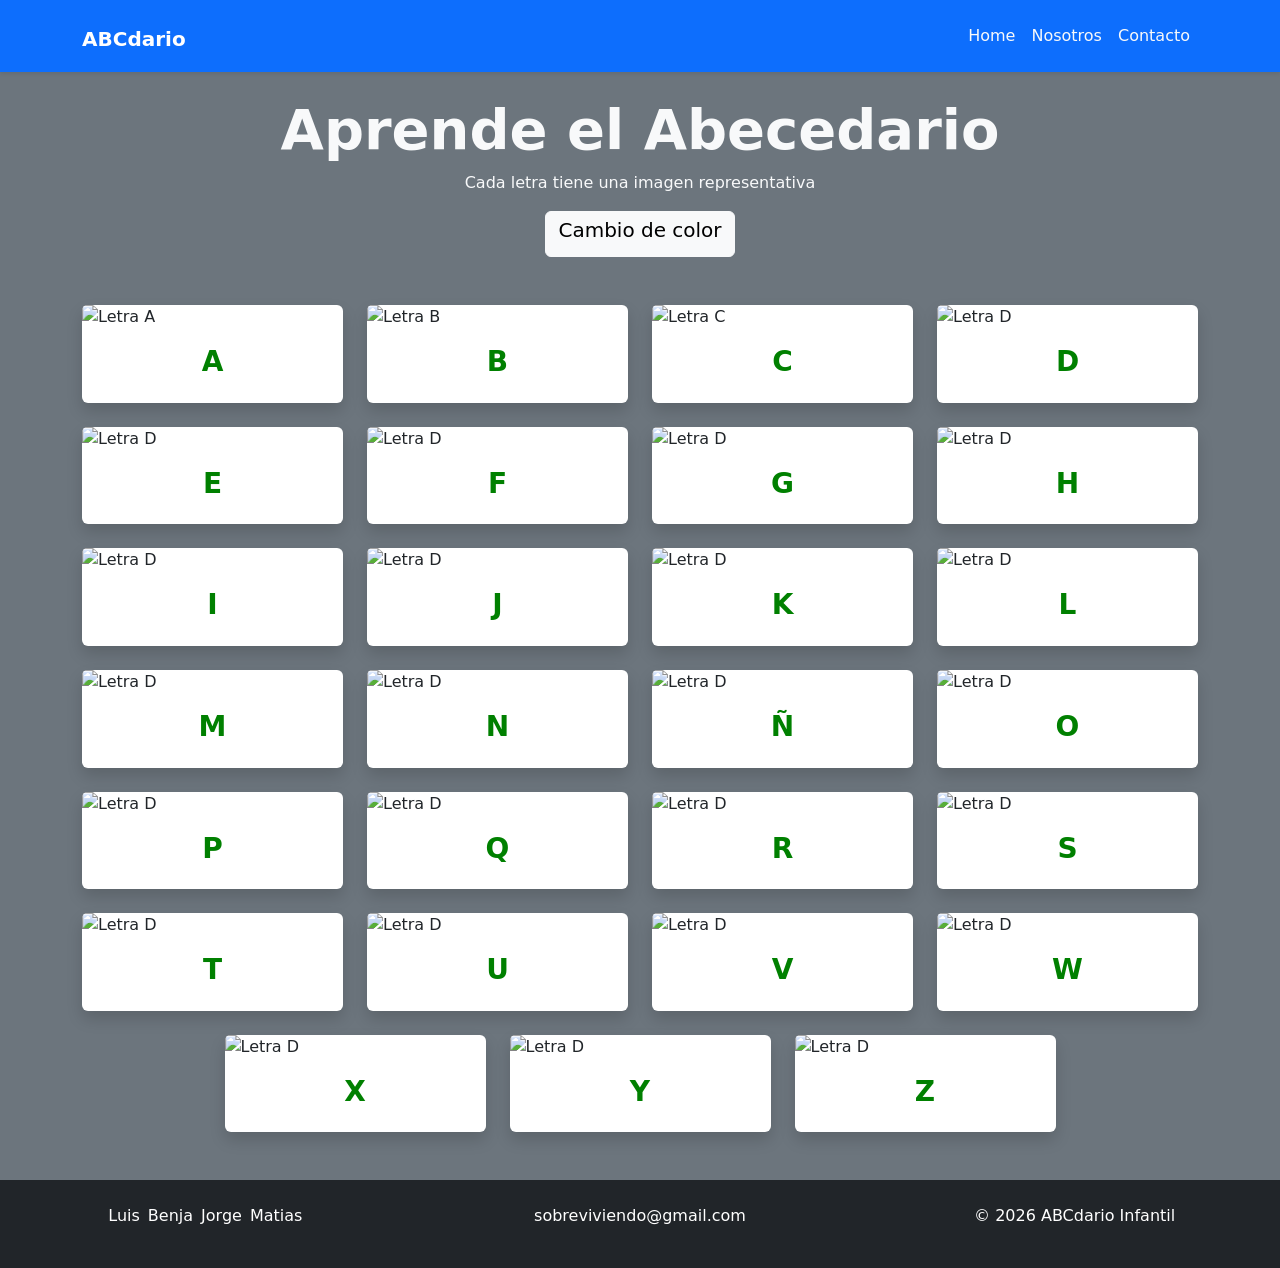
==== commit 6f216b82: "html new" ====
--- a/index.html
+++ b/index.html
@@ -14,17 +14,47 @@
 
     <!-- NAVBAR -->
     <header>
-        <nav class="navbar navbar-expand-lg bg-primary navbar-dark shadow-sm text-center">
+        <nav class="navbar navbar-expand-lg bg-primary navbar-dark shadow-sm fixed-top">
             <div class="container">
-                <a class="navbar-brand fw-bold" href="#">
-                    ABCdario
-                </a>
+
+                <!-- Logo -->
+                <h1><a class="navbar-brand fw-bold" href="#">
+                        ABCdario
+                    </a></h1>
+
+                <!-- Botón responsive -->
+                <button class="navbar-toggler" type="button" data-bs-toggle="collapse" data-bs-target="#menuNavbar"
+                    aria-controls="menuNavbar" aria-expanded="false" aria-label="Toggle navigation">
+
+                    <span class="navbar-toggler-icon"></span>
+                </button>
+
+                <!-- Menú -->
+                <div class="collapse navbar-collapse" id="menuNavbar">
+                    <ul class="navbar-nav ms-auto">
+                        <li class="nav-item">
+                            <a class="nav-link text-light" href="index.html">
+                                Home
+                            </a>
+                        </li>
+                        <li class="nav-item">
+                            <a class="nav-link text-light" href="nosotros.html">
+                                Nosotros
+                            </a>
+                        </li>
+                        <li class="nav-item">
+                            <a class="nav-link text-light" href="contactos.html">
+                                Contacto
+                            </a>
+                        </li>
+                    </ul>
+                </div>
             </div>
         </nav>
     </header>
 
     <!-- MAIN -->
-    <main class="py-5">
+    <main class="pt-5 mt-5">
 
         <section class="container">
 
@@ -38,7 +68,9 @@
                     Cada letra tiene una imagen representativa
                 </p>
 
-                <button type="button" class="btn btn-light"><h5>Cambio de color</h5></button>
+                <button type="button" class="btn btn-light">
+                    <h5>Cambio de color</h5>
+                </button>
             </div>
 
             <!-- CARDS -->
@@ -48,7 +80,7 @@
                 <div class="col-12 col-sm-6 col-md-4 col-lg-3">
                     <div class="card shadow border-0 h-100">
 
-                        <img src="assets/img/A.jpg" class="card-img-top" alt="Letra A">
+                        <img src="assets/img/1.jpg" class="card-img-top" alt="Letra A">
 
                         <div class="card-body text-center">
                             <h3 class="fw-bold">
@@ -63,7 +95,7 @@
                 <div class="col-12 col-sm-6 col-md-4 col-lg-3">
                     <div class="card shadow border-0 h-100">
 
-                        <img src="assets/img/b.jpg" class="card-img-top" alt="Letra B">
+                        <img src="assets/img/2.jpg" class="card-img-top" alt="Letra B">
 
                         <div class="card-body text-center">
                             <h3 class="fw-bold">
@@ -78,7 +110,7 @@
                 <div class="col-12 col-sm-6 col-md-4 col-lg-3">
                     <div class="card shadow border-0 h-100">
 
-                        <img src="assets/img/c.jpg" class="card-img-top" alt="Letra C">
+                        <img src="assets/img/3.jpg" class="card-img-top" alt="Letra C">
 
                         <div class="card-body text-center">
                             <h3 class="fw-bold">
@@ -93,7 +125,7 @@
                 <div class="col-12 col-sm-6 col-md-4 col-lg-3">
                     <div class="card shadow border-0 h-100">
 
-                        <img src="assets/img/d.jpg" class="card-img-top" alt="Letra D">
+                        <img src="assets/img/4.jpg" class="card-img-top" alt="Letra D">
 
                         <div class="card-body text-center">
                             <h3 class="fw-bold">
@@ -108,7 +140,7 @@
                 <div class="col-12 col-sm-6 col-md-4 col-lg-3">
                     <div class="card shadow border-0 h-100">
 
-                        <img src="assets/img/e.jpg" class="card-img-top" alt="Letra D">
+                        <img src="assets/img/5.jpg" class="card-img-top" alt="Letra D">
 
                         <div class="card-body text-center">
                             <h3 class="fw-bold">
@@ -123,7 +155,7 @@
                 <div class="col-12 col-sm-6 col-md-4 col-lg-3">
                     <div class="card shadow border-0 h-100">
 
-                        <img src="assets/img/f.jpg" class="card-img-top" alt="Letra D">
+                        <img src="assets/img/6.jpg" class="card-img-top" alt="Letra D">
 
                         <div class="card-body text-center">
                             <h3 class="fw-bold">
@@ -138,7 +170,7 @@
                 <div class="col-12 col-sm-6 col-md-4 col-lg-3">
                     <div class="card shadow border-0 h-100">
 
-                        <img src="assets/img/g.jpg" class="card-img-top" alt="Letra D">
+                        <img src="assets/img/7.jpg" class="card-img-top" alt="Letra D">
 
                         <div class="card-body text-center">
                             <h3 class="fw-bold">
@@ -153,7 +185,7 @@
                 <div class="col-12 col-sm-6 col-md-4 col-lg-3">
                     <div class="card shadow border-0 h-100">
 
-                        <img src="assets/img/h.jpg" class="card-img-top" alt="Letra D">
+                        <img src="assets/img/8.jpg" class="card-img-top" alt="Letra D">
 
                         <div class="card-body text-center">
                             <h3 class="fw-bold">
@@ -168,7 +200,7 @@
                 <div class="col-12 col-sm-6 col-md-4 col-lg-3">
                     <div class="card shadow border-0 h-100">
 
-                        <img src="assets/img/i.jpg" class="card-img-top" alt="Letra D">
+                        <img src="assets/img/9.jpg" class="card-img-top" alt="Letra D">
 
                         <div class="card-body text-center">
                             <h3 class="fw-bold">
@@ -183,7 +215,7 @@
                 <div class="col-12 col-sm-6 col-md-4 col-lg-3">
                     <div class="card shadow border-0 h-100">
 
-                        <img src="assets/img/j.jpg" class="card-img-top" alt="Letra D">
+                        <img src="assets/img/10.jpg" class="card-img-top" alt="Letra D">
 
                         <div class="card-body text-center">
                             <h3 class="fw-bold">
@@ -198,7 +230,7 @@
                 <div class="col-12 col-sm-6 col-md-4 col-lg-3">
                     <div class="card shadow border-0 h-100">
 
-                        <img src="assets/img/k.jpg" class="card-img-top" alt="Letra D">
+                        <img src="assets/img/11.jpg" class="card-img-top" alt="Letra D">
 
                         <div class="card-body text-center">
                             <h3 class="fw-bold">
@@ -213,7 +245,7 @@
                 <div class="col-12 col-sm-6 col-md-4 col-lg-3">
                     <div class="card shadow border-0 h-100">
 
-                        <img src="assets/img/i.jpg" class="card-img-top" alt="Letra D">
+                        <img src="assets/img/12.jpg" class="card-img-top" alt="Letra D">
 
                         <div class="card-body text-center">
                             <h3 class="fw-bold">
@@ -228,7 +260,7 @@
                 <div class="col-12 col-sm-6 col-md-4 col-lg-3">
                     <div class="card shadow border-0 h-100">
 
-                        <img src="assets/img/m.jpg" class="card-img-top" alt="Letra D">
+                        <img src="assets/img/13.jpg" class="card-img-top" alt="Letra D">
 
                         <div class="card-body text-center">
                             <h3 class="fw-bold">
@@ -243,8 +275,8 @@
                 <div class="col-12 col-sm-6 col-md-4 col-lg-3">
                     <div class="card shadow border-0 h-100">
 
-                        <img src="assets/img/n.jpg" class="card-img-top" alt="Letra D">
-                        
+                        <img src="assets/img/14.jpg" class="card-img-top" alt="Letra D">
+
 
                         <div class="card-body text-center">
                             <h3 class="fw-bold">
@@ -259,7 +291,7 @@
                 <div class="col-12 col-sm-6 col-md-4 col-lg-3">
                     <div class="card shadow border-0 h-100">
 
-                        <img src="assets/img/ñ.jpg" class="card-img-top" alt="Letra D">
+                        <img src="assets/img/15.jpg" class="card-img-top" alt="Letra D">
 
                         <div class="card-body text-center">
                             <h3 class="fw-bold">
@@ -274,7 +306,7 @@
                 <div class="col-12 col-sm-6 col-md-4 col-lg-3">
                     <div class="card shadow border-0 h-100">
 
-                        <img src="assets/img/o.jpg" class="card-img-top" alt="Letra D">
+                        <img src="assets/img/16.jpg" class="card-img-top" alt="Letra D">
 
                         <div class="card-body text-center">
                             <h3 class="fw-bold">
@@ -289,7 +321,7 @@
                 <div class="col-12 col-sm-6 col-md-4 col-lg-3">
                     <div class="card shadow border-0 h-100">
 
-                        <img src="assets/img/p.jpg" class="card-img-top" alt="Letra D">
+                        <img src="assets/img/17.jpg" class="card-img-top" alt="Letra D">
 
                         <div class="card-body text-center">
                             <h3 class="fw-bold">
@@ -304,7 +336,7 @@
                 <div class="col-12 col-sm-6 col-md-4 col-lg-3">
                     <div class="card shadow border-0 h-100">
 
-                        <img src="assets/img/q.jpg" class="card-img-top" alt="Letra D">
+                        <img src="assets/img/18.jpg" class="card-img-top" alt="Letra D">
 
                         <div class="card-body text-center">
                             <h3 class="fw-bold">
@@ -319,7 +351,7 @@
                 <div class="col-12 col-sm-6 col-md-4 col-lg-3">
                     <div class="card shadow border-0 h-100">
 
-                        <img src="assets/img/r.jpg" class="card-img-top" alt="Letra D">
+                        <img src="assets/img/19.jpg" class="card-img-top" alt="Letra D">
 
                         <div class="card-body text-center">
                             <h3 class="fw-bold">
@@ -334,7 +366,7 @@
                 <div class="col-12 col-sm-6 col-md-4 col-lg-3">
                     <div class="card shadow border-0 h-100">
 
-                        <img src="assets/img/s.jpg" class="card-img-top" alt="Letra D">
+                        <img src="assets/img/20.jpg" class="card-img-top" alt="Letra D">
 
                         <div class="card-body text-center">
                             <h3 class="fw-bold">
@@ -349,7 +381,7 @@
                 <div class="col-12 col-sm-6 col-md-4 col-lg-3">
                     <div class="card shadow border-0 h-100">
 
-                        <img src="assets/img/t.jpg" class="card-img-top" alt="Letra D">
+                        <img src="assets/img/21.jpg" class="card-img-top" alt="Letra D">
 
                         <div class="card-body text-center">
                             <h3 class="fw-bold">
@@ -364,7 +396,7 @@
                 <div class="col-12 col-sm-6 col-md-4 col-lg-3">
                     <div class="card shadow border-0 h-100">
 
-                        <img src="assets/img/u.jpg" class="card-img-top" alt="Letra D">
+                        <img src="assets/img/22.jpg" class="card-img-top" alt="Letra D">
 
                         <div class="card-body text-center">
                             <h3 class="fw-bold">
@@ -379,7 +411,7 @@
                 <div class="col-12 col-sm-6 col-md-4 col-lg-3">
                     <div class="card shadow border-0 h-100">
 
-                        <img src="assets/img/v.jpg" class="card-img-top" alt="Letra D">
+                        <img src="assets/img/23.jpg" class="card-img-top" alt="Letra D">
 
                         <div class="card-body text-center">
                             <h3 class="fw-bold">
@@ -394,7 +426,7 @@
                 <div class="col-12 col-sm-6 col-md-4 col-lg-3">
                     <div class="card shadow border-0 h-100">
 
-                        <img src="assets/img/w.jpg" class="card-img-top" alt="Letra D">
+                        <img src="assets/img/24.jpg" class="card-img-top" alt="Letra D">
 
                         <div class="card-body text-center">
                             <h3 class="fw-bold">
@@ -409,7 +441,7 @@
                 <div class="col-12 col-sm-6 col-md-4 col-lg-3">
                     <div class="card shadow border-0 h-100">
 
-                        <img src="assets/img/x.jpg" class="card-img-top" alt="Letra D">
+                        <img src="assets/img/25.jpg" class="card-img-top" alt="Letra D">
 
                         <div class="card-body text-center">
                             <h3 class="fw-bold">
@@ -424,7 +456,7 @@
                 <div class="col-12 col-sm-6 col-md-4 col-lg-3">
                     <div class="card shadow border-0 h-100">
 
-                        <img src="assets/img/y.jpg" class="card-img-top" alt="Letra D">
+                        <img src="assets/img/26.jpeg" class="card-img-top" alt="Letra D">
 
                         <div class="card-body text-center">
                             <h3 class="fw-bold">
@@ -439,7 +471,7 @@
                 <div class="col-12 col-sm-6 col-md-4 col-lg-3">
                     <div class="card shadow border-0 h-100">
 
-                        <img src="assets/img/z.jpg" class="card-img-top" alt="Letra D">
+                        <img src="assets/img/27.jpg" class="card-img-top" alt="Letra D">
 
                         <div class="card-body text-center">
                             <h3 class="fw-bold">
@@ -460,9 +492,25 @@
 
     <!-- FOOTER -->
     <footer class="bg-dark text-white text-center py-4 mt-5">
-        <p class="mb-0">
-            © 2026 ABCdario Infantil
-        </p>
+        <div class="contactos">
+            <div class="row">
+                <div class="col-12 col-md-4 d-flex gap-2 justify-content-center">
+                    <p>Luis</p>
+                    <p>Benja</p>
+                    <p>Jorge</p>
+                    <p>Matias</p>
+                </div>
+                <div class="col-12 col-md-4">
+                    <p>sobreviviendo@gmail.com</p>
+                </div>
+                <div class="col-12 col-md-4">
+                    <p class="mb-0">
+                        © 2026 ABCdario Infantil
+                    </p>
+                </div>
+            </div>
+        </div>
+
     </footer>
 
     <!-- Bootstrap JS -->
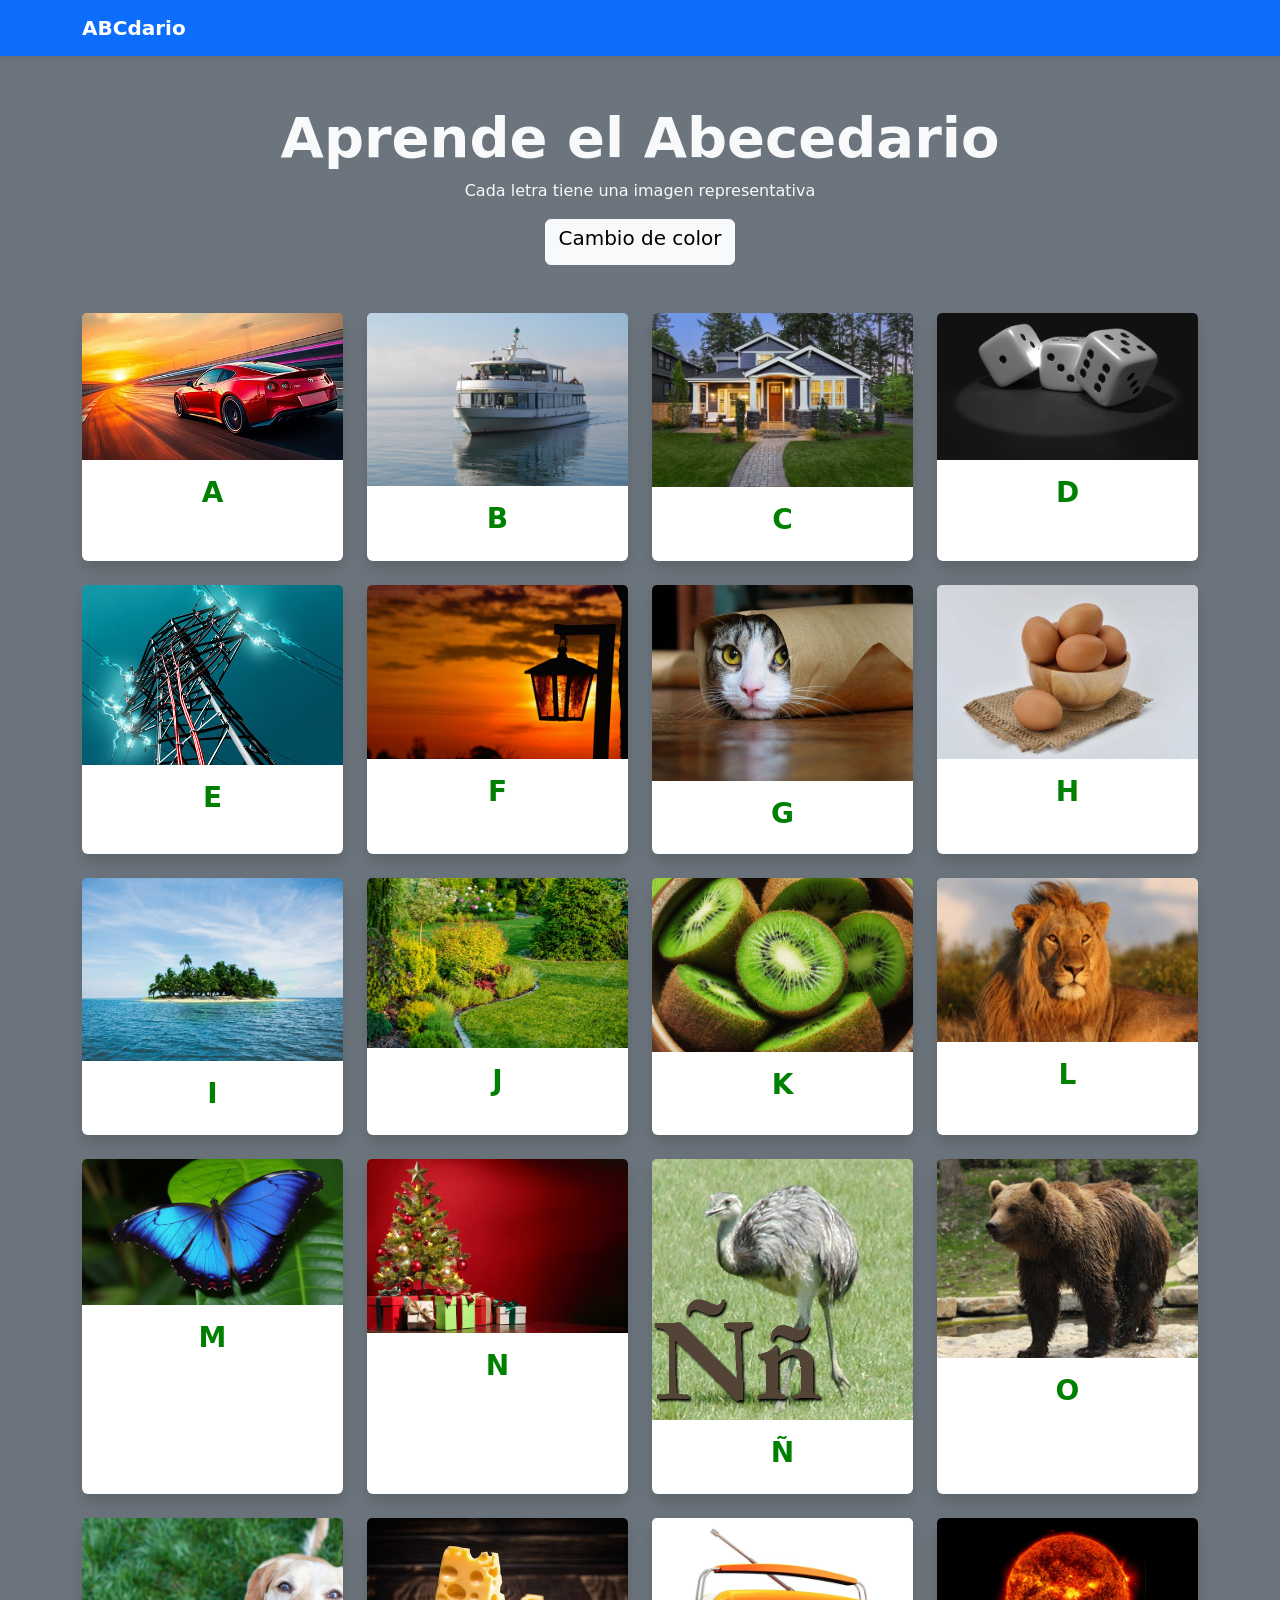
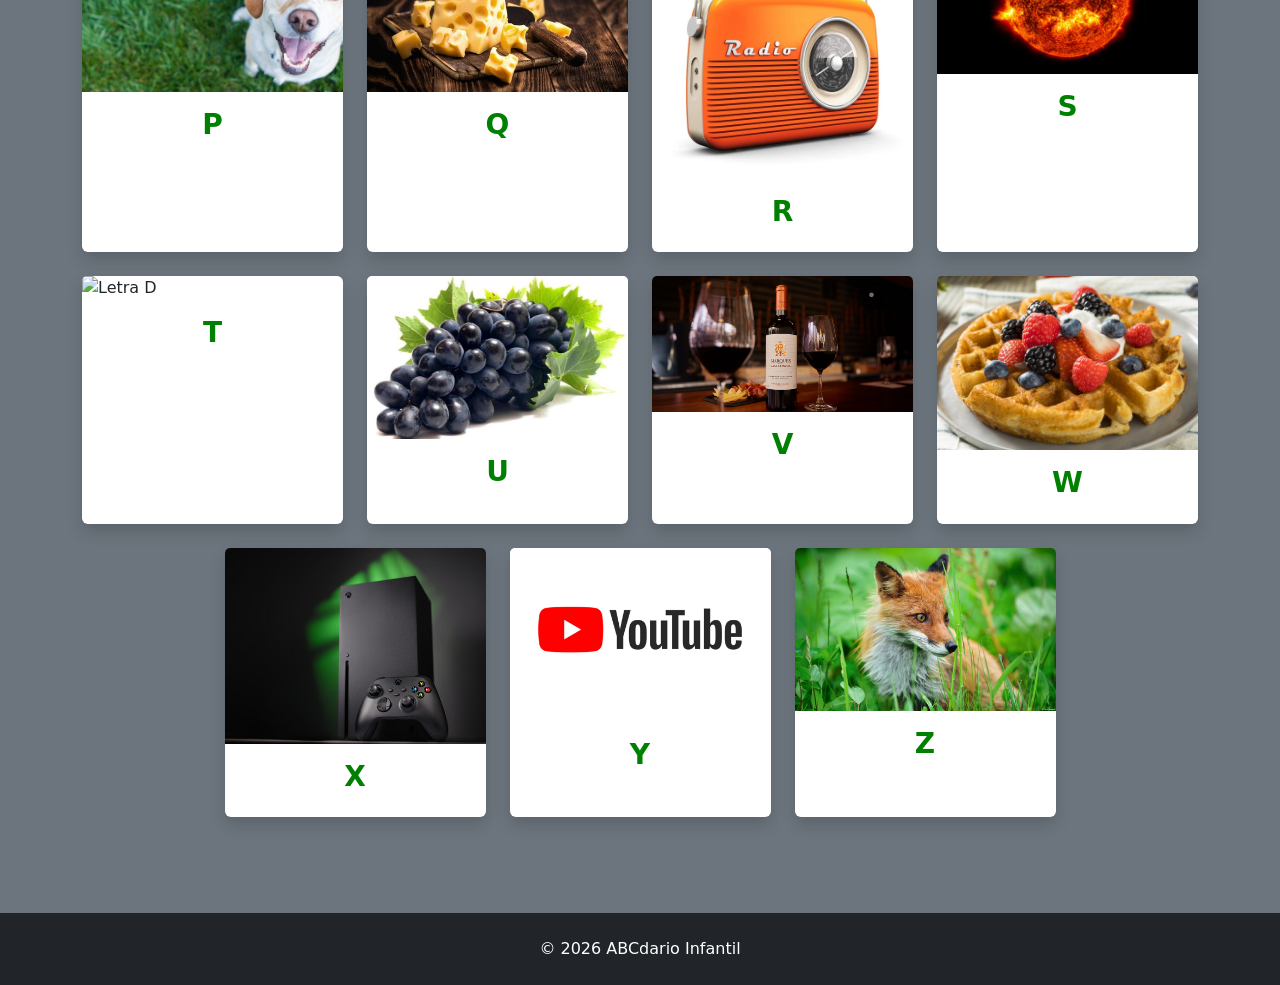
==== commit af7e76df: "Reemplazando letra de imagen" ====
--- a/index.html
+++ b/index.html
@@ -14,47 +14,17 @@
 
     <!-- NAVBAR -->
     <header>
-        <nav class="navbar navbar-expand-lg bg-primary navbar-dark shadow-sm fixed-top">
+        <nav class="navbar navbar-expand-lg bg-primary navbar-dark shadow-sm text-center">
             <div class="container">
-
-                <!-- Logo -->
-                <h1><a class="navbar-brand fw-bold" href="#">
-                        ABCdario
-                    </a></h1>
-
-                <!-- Botón responsive -->
-                <button class="navbar-toggler" type="button" data-bs-toggle="collapse" data-bs-target="#menuNavbar"
-                    aria-controls="menuNavbar" aria-expanded="false" aria-label="Toggle navigation">
-
-                    <span class="navbar-toggler-icon"></span>
-                </button>
-
-                <!-- Menú -->
-                <div class="collapse navbar-collapse" id="menuNavbar">
-                    <ul class="navbar-nav ms-auto">
-                        <li class="nav-item">
-                            <a class="nav-link text-light" href="index.html">
-                                Home
-                            </a>
-                        </li>
-                        <li class="nav-item">
-                            <a class="nav-link text-light" href="nosotros.html">
-                                Nosotros
-                            </a>
-                        </li>
-                        <li class="nav-item">
-                            <a class="nav-link text-light" href="contactos.html">
-                                Contacto
-                            </a>
-                        </li>
-                    </ul>
-                </div>
+                <a class="navbar-brand fw-bold" href="#">
+                    ABCdario
+                </a>
             </div>
         </nav>
     </header>
 
     <!-- MAIN -->
-    <main class="pt-5 mt-5">
+    <main class="py-5">
 
         <section class="container">
 
@@ -68,9 +38,7 @@
                     Cada letra tiene una imagen representativa
                 </p>
 
-                <button type="button" class="btn btn-light">
-                    <h5>Cambio de color</h5>
-                </button>
+                <button type="button" class="btn btn-light"><h5>Cambio de color</h5></button>
             </div>
 
             <!-- CARDS -->
@@ -80,7 +48,7 @@
                 <div class="col-12 col-sm-6 col-md-4 col-lg-3">
                     <div class="card shadow border-0 h-100">
 
-                        <img src="assets/img/1.jpg" class="card-img-top" alt="Letra A">
+                        <img src="assets/img/A.jpg" class="card-img-top" alt="Letra A">
 
                         <div class="card-body text-center">
                             <h3 class="fw-bold">
@@ -95,7 +63,7 @@
                 <div class="col-12 col-sm-6 col-md-4 col-lg-3">
                     <div class="card shadow border-0 h-100">
 
-                        <img src="assets/img/2.jpg" class="card-img-top" alt="Letra B">
+                        <img src="assets/img/b.jpg" class="card-img-top" alt="Letra B">
 
                         <div class="card-body text-center">
                             <h3 class="fw-bold">
@@ -110,7 +78,7 @@
                 <div class="col-12 col-sm-6 col-md-4 col-lg-3">
                     <div class="card shadow border-0 h-100">
 
-                        <img src="assets/img/3.jpg" class="card-img-top" alt="Letra C">
+                        <img src="assets/img/c.jpg" class="card-img-top" alt="Letra C">
 
                         <div class="card-body text-center">
                             <h3 class="fw-bold">
@@ -125,7 +93,7 @@
                 <div class="col-12 col-sm-6 col-md-4 col-lg-3">
                     <div class="card shadow border-0 h-100">
 
-                        <img src="assets/img/4.jpg" class="card-img-top" alt="Letra D">
+                        <img src="assets/img/d.jpg" class="card-img-top" alt="Letra D">
 
                         <div class="card-body text-center">
                             <h3 class="fw-bold">
@@ -140,7 +108,7 @@
                 <div class="col-12 col-sm-6 col-md-4 col-lg-3">
                     <div class="card shadow border-0 h-100">
 
-                        <img src="assets/img/5.jpg" class="card-img-top" alt="Letra D">
+                        <img src="assets/img/e.jpg" class="card-img-top" alt="Letra D">
 
                         <div class="card-body text-center">
                             <h3 class="fw-bold">
@@ -155,7 +123,7 @@
                 <div class="col-12 col-sm-6 col-md-4 col-lg-3">
                     <div class="card shadow border-0 h-100">
 
-                        <img src="assets/img/6.jpg" class="card-img-top" alt="Letra D">
+                        <img src="assets/img/f.jpg" class="card-img-top" alt="Letra D">
 
                         <div class="card-body text-center">
                             <h3 class="fw-bold">
@@ -170,7 +138,7 @@
                 <div class="col-12 col-sm-6 col-md-4 col-lg-3">
                     <div class="card shadow border-0 h-100">
 
-                        <img src="assets/img/7.jpg" class="card-img-top" alt="Letra D">
+                        <img src="assets/img/g.jpg" class="card-img-top" alt="Letra D">
 
                         <div class="card-body text-center">
                             <h3 class="fw-bold">
@@ -185,7 +153,7 @@
                 <div class="col-12 col-sm-6 col-md-4 col-lg-3">
                     <div class="card shadow border-0 h-100">
 
-                        <img src="assets/img/8.jpg" class="card-img-top" alt="Letra D">
+                        <img src="assets/img/h.jpg" class="card-img-top" alt="Letra D">
 
                         <div class="card-body text-center">
                             <h3 class="fw-bold">
@@ -200,7 +168,7 @@
                 <div class="col-12 col-sm-6 col-md-4 col-lg-3">
                     <div class="card shadow border-0 h-100">
 
-                        <img src="assets/img/9.jpg" class="card-img-top" alt="Letra D">
+                        <img src="assets/img/i.jpg" class="card-img-top" alt="Letra D">
 
                         <div class="card-body text-center">
                             <h3 class="fw-bold">
@@ -215,7 +183,7 @@
                 <div class="col-12 col-sm-6 col-md-4 col-lg-3">
                     <div class="card shadow border-0 h-100">
 
-                        <img src="assets/img/10.jpg" class="card-img-top" alt="Letra D">
+                        <img src="assets/img/j.jpg" class="card-img-top" alt="Letra D">
 
                         <div class="card-body text-center">
                             <h3 class="fw-bold">
@@ -230,7 +198,7 @@
                 <div class="col-12 col-sm-6 col-md-4 col-lg-3">
                     <div class="card shadow border-0 h-100">
 
-                        <img src="assets/img/11.jpg" class="card-img-top" alt="Letra D">
+                        <img src="assets/img/k.jpg" class="card-img-top" alt="Letra D">
 
                         <div class="card-body text-center">
                             <h3 class="fw-bold">
@@ -245,7 +213,7 @@
                 <div class="col-12 col-sm-6 col-md-4 col-lg-3">
                     <div class="card shadow border-0 h-100">
 
-                        <img src="assets/img/12.jpg" class="card-img-top" alt="Letra D">
+                        <img src="assets/img/l.jpg" class="card-img-top" alt="Letra D">
 
                         <div class="card-body text-center">
                             <h3 class="fw-bold">
@@ -260,7 +228,7 @@
                 <div class="col-12 col-sm-6 col-md-4 col-lg-3">
                     <div class="card shadow border-0 h-100">
 
-                        <img src="assets/img/13.jpg" class="card-img-top" alt="Letra D">
+                        <img src="assets/img/m.jpg" class="card-img-top" alt="Letra D">
 
                         <div class="card-body text-center">
                             <h3 class="fw-bold">
@@ -275,8 +243,8 @@
                 <div class="col-12 col-sm-6 col-md-4 col-lg-3">
                     <div class="card shadow border-0 h-100">
 
-                        <img src="assets/img/14.jpg" class="card-img-top" alt="Letra D">
-
+                        <img src="assets/img/n.jpg" class="card-img-top" alt="Letra D">
+                        
 
                         <div class="card-body text-center">
                             <h3 class="fw-bold">
@@ -291,7 +259,7 @@
                 <div class="col-12 col-sm-6 col-md-4 col-lg-3">
                     <div class="card shadow border-0 h-100">
 
-                        <img src="assets/img/15.jpg" class="card-img-top" alt="Letra D">
+                        <img src="assets/img/ñ.jpg" class="card-img-top" alt="Letra D">
 
                         <div class="card-body text-center">
                             <h3 class="fw-bold">
@@ -306,7 +274,7 @@
                 <div class="col-12 col-sm-6 col-md-4 col-lg-3">
                     <div class="card shadow border-0 h-100">
 
-                        <img src="assets/img/16.jpg" class="card-img-top" alt="Letra D">
+                        <img src="assets/img/o.jpg" class="card-img-top" alt="Letra D">
 
                         <div class="card-body text-center">
                             <h3 class="fw-bold">
@@ -321,7 +289,7 @@
                 <div class="col-12 col-sm-6 col-md-4 col-lg-3">
                     <div class="card shadow border-0 h-100">
 
-                        <img src="assets/img/17.jpg" class="card-img-top" alt="Letra D">
+                        <img src="assets/img/p.jpg" class="card-img-top" alt="Letra D">
 
                         <div class="card-body text-center">
                             <h3 class="fw-bold">
@@ -336,7 +304,7 @@
                 <div class="col-12 col-sm-6 col-md-4 col-lg-3">
                     <div class="card shadow border-0 h-100">
 
-                        <img src="assets/img/18.jpg" class="card-img-top" alt="Letra D">
+                        <img src="assets/img/q.jpg" class="card-img-top" alt="Letra D">
 
                         <div class="card-body text-center">
                             <h3 class="fw-bold">
@@ -351,7 +319,7 @@
                 <div class="col-12 col-sm-6 col-md-4 col-lg-3">
                     <div class="card shadow border-0 h-100">
 
-                        <img src="assets/img/19.jpg" class="card-img-top" alt="Letra D">
+                        <img src="assets/img/r.jpg" class="card-img-top" alt="Letra D">
 
                         <div class="card-body text-center">
                             <h3 class="fw-bold">
@@ -366,7 +334,7 @@
                 <div class="col-12 col-sm-6 col-md-4 col-lg-3">
                     <div class="card shadow border-0 h-100">
 
-                        <img src="assets/img/20.jpg" class="card-img-top" alt="Letra D">
+                        <img src="assets/img/s.jpg" class="card-img-top" alt="Letra D">
 
                         <div class="card-body text-center">
                             <h3 class="fw-bold">
@@ -381,7 +349,7 @@
                 <div class="col-12 col-sm-6 col-md-4 col-lg-3">
                     <div class="card shadow border-0 h-100">
 
-                        <img src="assets/img/21.jpg" class="card-img-top" alt="Letra D">
+                        <img src="assets/img/t.jpg" class="card-img-top" alt="Letra D">
 
                         <div class="card-body text-center">
                             <h3 class="fw-bold">
@@ -396,7 +364,7 @@
                 <div class="col-12 col-sm-6 col-md-4 col-lg-3">
                     <div class="card shadow border-0 h-100">
 
-                        <img src="assets/img/22.jpg" class="card-img-top" alt="Letra D">
+                        <img src="assets/img/u.jpg" class="card-img-top" alt="Letra D">
 
                         <div class="card-body text-center">
                             <h3 class="fw-bold">
@@ -411,7 +379,7 @@
                 <div class="col-12 col-sm-6 col-md-4 col-lg-3">
                     <div class="card shadow border-0 h-100">
 
-                        <img src="assets/img/23.jpg" class="card-img-top" alt="Letra D">
+                        <img src="assets/img/v.jpg" class="card-img-top" alt="Letra D">
 
                         <div class="card-body text-center">
                             <h3 class="fw-bold">
@@ -426,7 +394,7 @@
                 <div class="col-12 col-sm-6 col-md-4 col-lg-3">
                     <div class="card shadow border-0 h-100">
 
-                        <img src="assets/img/24.jpg" class="card-img-top" alt="Letra D">
+                        <img src="assets/img/w.jpg" class="card-img-top" alt="Letra D">
 
                         <div class="card-body text-center">
                             <h3 class="fw-bold">
@@ -441,7 +409,7 @@
                 <div class="col-12 col-sm-6 col-md-4 col-lg-3">
                     <div class="card shadow border-0 h-100">
 
-                        <img src="assets/img/25.jpg" class="card-img-top" alt="Letra D">
+                        <img src="assets/img/x.jpg" class="card-img-top" alt="Letra D">
 
                         <div class="card-body text-center">
                             <h3 class="fw-bold">
@@ -456,7 +424,7 @@
                 <div class="col-12 col-sm-6 col-md-4 col-lg-3">
                     <div class="card shadow border-0 h-100">
 
-                        <img src="assets/img/26.jpeg" class="card-img-top" alt="Letra D">
+                        <img src="assets/img/y.jpg" class="card-img-top" alt="Letra D">
 
                         <div class="card-body text-center">
                             <h3 class="fw-bold">
@@ -471,7 +439,7 @@
                 <div class="col-12 col-sm-6 col-md-4 col-lg-3">
                     <div class="card shadow border-0 h-100">
 
-                        <img src="assets/img/27.jpg" class="card-img-top" alt="Letra D">
+                        <img src="assets/img/z.jpg" class="card-img-top" alt="Letra D">
 
                         <div class="card-body text-center">
                             <h3 class="fw-bold">
@@ -492,25 +460,9 @@
 
     <!-- FOOTER -->
     <footer class="bg-dark text-white text-center py-4 mt-5">
-        <div class="contactos">
-            <div class="row">
-                <div class="col-12 col-md-4 d-flex gap-2 justify-content-center">
-                    <p>Luis</p>
-                    <p>Benja</p>
-                    <p>Jorge</p>
-                    <p>Matias</p>
-                </div>
-                <div class="col-12 col-md-4">
-                    <p>sobreviviendo@gmail.com</p>
-                </div>
-                <div class="col-12 col-md-4">
-                    <p class="mb-0">
-                        © 2026 ABCdario Infantil
-                    </p>
-                </div>
-            </div>
-        </div>
-
+        <p class="mb-0">
+            © 2026 ABCdario Infantil
+        </p>
     </footer>
 
     <!-- Bootstrap JS -->
@@ -520,4 +472,4 @@
     <script src="assets/js/script.js"></script>
 </body>
 
-</html>+</html>
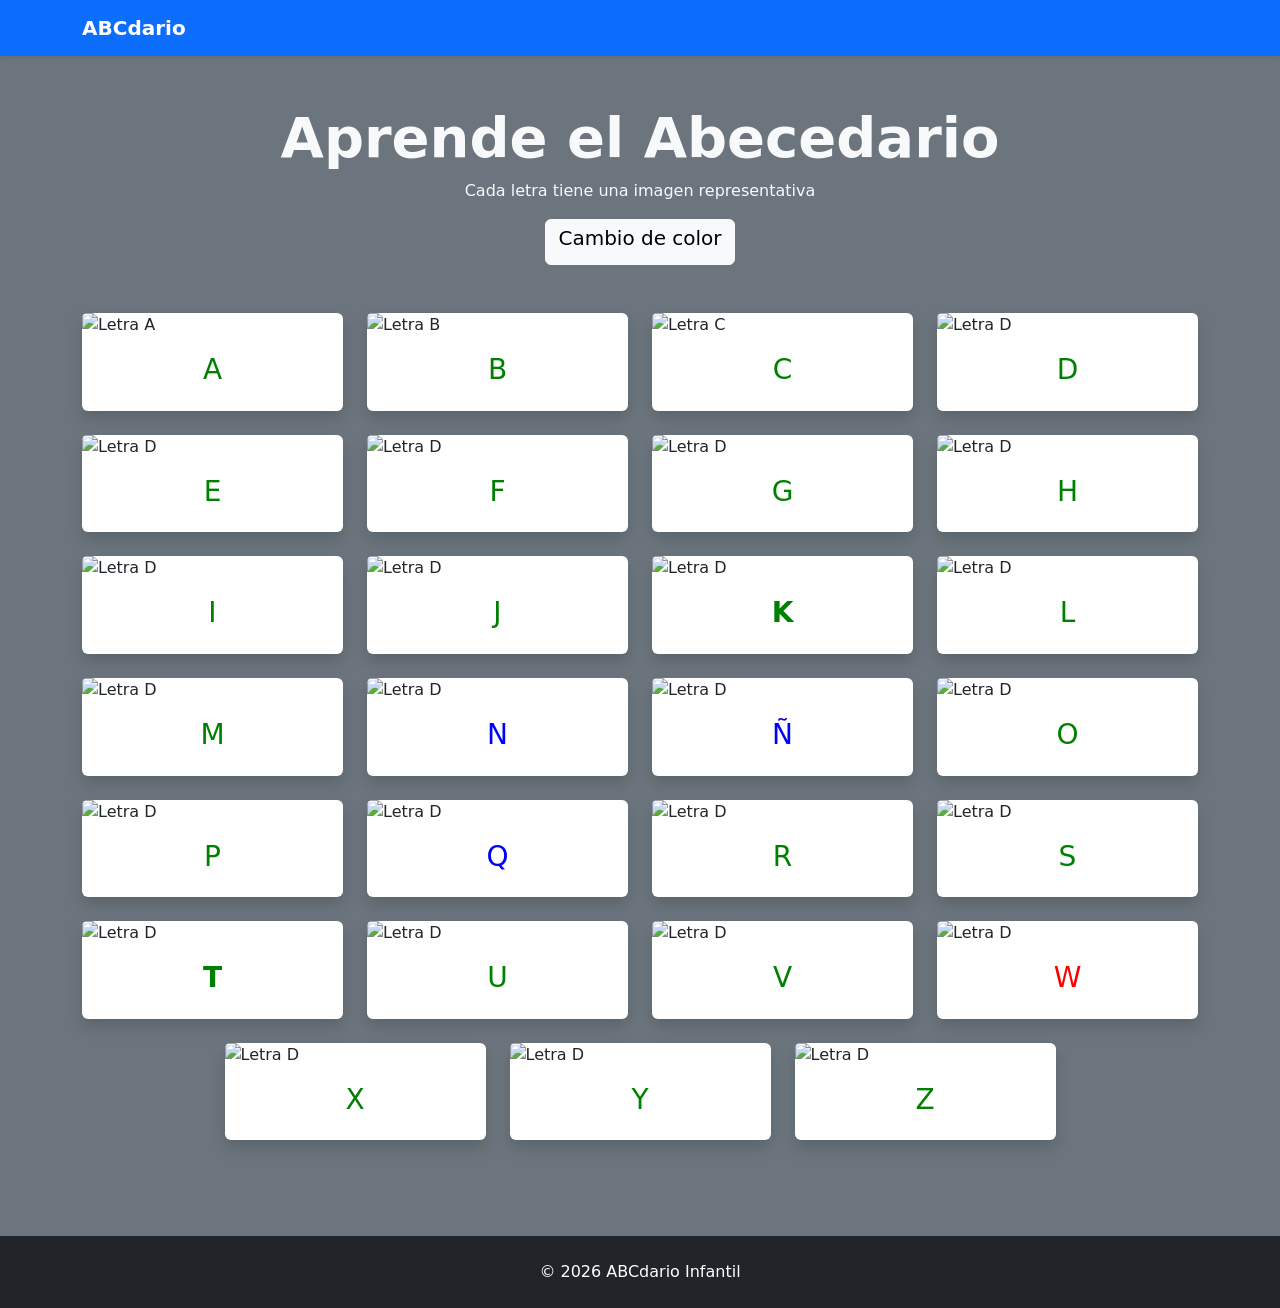
==== commit 070a10eb: "Merge branch 'actualizacion2' into scripts" ====
--- a/index.html
+++ b/index.html
@@ -48,10 +48,10 @@
                 <div class="col-12 col-sm-6 col-md-4 col-lg-3">
                     <div class="card shadow border-0 h-100">
 
-                        <img src="assets/img/A.jpg" class="card-img-top" alt="Letra A">
-
-                        <div class="card-body text-center">
-                            <h3 class="fw-bold">
+                        <img src="assets/img/1.jpg" class="card-img-top" alt="Letra A">
+
+                        <div class="card-body text-center">
+                            <h3>
                                 A
                             </h3>
                         </div>
@@ -63,10 +63,11 @@
                 <div class="col-12 col-sm-6 col-md-4 col-lg-3">
                     <div class="card shadow border-0 h-100">
 
-                        <img src="assets/img/b.jpg" class="card-img-top" alt="Letra B">
-
-                        <div class="card-body text-center">
-                            <h3 class="fw-bold">
+                        <img src="assets/img/2.jpg" class="card-img-top" alt="Letra B">
+
+                        <div class="card-body text-center">
+
+                            <h3>
                                 B
                             </h3>
                         </div>
@@ -78,10 +79,11 @@
                 <div class="col-12 col-sm-6 col-md-4 col-lg-3">
                     <div class="card shadow border-0 h-100">
 
-                        <img src="assets/img/c.jpg" class="card-img-top" alt="Letra C">
-
-                        <div class="card-body text-center">
-                            <h3 class="fw-bold">
+                        <img src="assets/img/3.jpg" class="card-img-top" alt="Letra C">
+
+                        <div class="card-body text-center">
+
+                            <h3>
                                 C
                             </h3>
                         </div>
@@ -93,10 +95,11 @@
                 <div class="col-12 col-sm-6 col-md-4 col-lg-3">
                     <div class="card shadow border-0 h-100">
 
-                        <img src="assets/img/d.jpg" class="card-img-top" alt="Letra D">
-
-                        <div class="card-body text-center">
-                            <h3 class="fw-bold">
+                        <img src="assets/img/4.jpg" class="card-img-top" alt="Letra D">
+
+                        <div class="card-body text-center">
+
+                            <h3>
                                 D
                             </h3>
                         </div>
@@ -108,10 +111,11 @@
                 <div class="col-12 col-sm-6 col-md-4 col-lg-3">
                     <div class="card shadow border-0 h-100">
 
-                        <img src="assets/img/e.jpg" class="card-img-top" alt="Letra D">
-
-                        <div class="card-body text-center">
-                            <h3 class="fw-bold">
+                        <img src="assets/img/5.jpg" class="card-img-top" alt="Letra D">
+
+                        <div class="card-body text-center">
+
+                            <h3>
                                 E
                             </h3>
                         </div>
@@ -123,10 +127,11 @@
                 <div class="col-12 col-sm-6 col-md-4 col-lg-3">
                     <div class="card shadow border-0 h-100">
 
-                        <img src="assets/img/f.jpg" class="card-img-top" alt="Letra D">
-
-                        <div class="card-body text-center">
-                            <h3 class="fw-bold">
+                        <img src="assets/img/6.jpg" class="card-img-top" alt="Letra D">
+
+                        <div class="card-body text-center">
+
+                            <h3>
                                 F
                             </h3>
                         </div>
@@ -138,10 +143,11 @@
                 <div class="col-12 col-sm-6 col-md-4 col-lg-3">
                     <div class="card shadow border-0 h-100">
 
-                        <img src="assets/img/g.jpg" class="card-img-top" alt="Letra D">
-
-                        <div class="card-body text-center">
-                            <h3 class="fw-bold">
+                        <img src="assets/img/7.jpg" class="card-img-top" alt="Letra D">
+
+                        <div class="card-body text-center">
+
+                            <h3>
                                 G
                             </h3>
                         </div>
@@ -153,10 +159,11 @@
                 <div class="col-12 col-sm-6 col-md-4 col-lg-3">
                     <div class="card shadow border-0 h-100">
 
-                        <img src="assets/img/h.jpg" class="card-img-top" alt="Letra D">
-
-                        <div class="card-body text-center">
-                            <h3 class="fw-bold">
+                        <img src="assets/img/8.jpg" class="card-img-top" alt="Letra D">
+
+                        <div class="card-body text-center">
+
+                            <h3>
                                 H
                             </h3>
                         </div>
@@ -168,10 +175,11 @@
                 <div class="col-12 col-sm-6 col-md-4 col-lg-3">
                     <div class="card shadow border-0 h-100">
 
-                        <img src="assets/img/i.jpg" class="card-img-top" alt="Letra D">
-
-                        <div class="card-body text-center">
-                            <h3 class="fw-bold">
+                        <img src="assets/img/9.jpg" class="card-img-top" alt="Letra D">
+
+                        <div class="card-body text-center">
+
+                            <h3>
                                 I
                             </h3>
                         </div>
@@ -183,10 +191,11 @@
                 <div class="col-12 col-sm-6 col-md-4 col-lg-3">
                     <div class="card shadow border-0 h-100">
 
-                        <img src="assets/img/j.jpg" class="card-img-top" alt="Letra D">
-
-                        <div class="card-body text-center">
-                            <h3 class="fw-bold">
+                        <img src="assets/img/10.jpeg" class="card-img-top" alt="Letra D">
+
+                        <div class="card-body text-center">
+
+                            <h3>
                                 J
                             </h3>
                         </div>
@@ -198,11 +207,10 @@
                 <div class="col-12 col-sm-6 col-md-4 col-lg-3">
                     <div class="card shadow border-0 h-100">
 
-                        <img src="assets/img/k.jpg" class="card-img-top" alt="Letra D">
-
-                        <div class="card-body text-center">
-                            <h3 class="fw-bold">
-                                K
+                        <img src="assets/img/11.jpg" class="card-img-top" alt="Letra D">
+
+                        <div class="card-body text-center">
+                            <h3 class="fw-bold"> K
                             </h3>
                         </div>
 
@@ -213,10 +221,11 @@
                 <div class="col-12 col-sm-6 col-md-4 col-lg-3">
                     <div class="card shadow border-0 h-100">
 
-                        <img src="assets/img/l.jpg" class="card-img-top" alt="Letra D">
-
-                        <div class="card-body text-center">
-                            <h3 class="fw-bold">
+                        <img src="assets/img/12.jpg" class="card-img-top" alt="Letra D">
+
+                        <div class="card-body text-center">
+
+                            <h3>
                                 L
                             </h3>
                         </div>
@@ -228,10 +237,11 @@
                 <div class="col-12 col-sm-6 col-md-4 col-lg-3">
                     <div class="card shadow border-0 h-100">
 
-                        <img src="assets/img/m.jpg" class="card-img-top" alt="Letra D">
-
-                        <div class="card-body text-center">
-                            <h3 class="fw-bold">
+                        <img src="assets/img/13.jpg" class="card-img-top" alt="Letra D">
+
+                        <div class="card-body text-center">
+
+                            <h3>
                                 M
                             </h3>
                         </div>
@@ -243,11 +253,12 @@
                 <div class="col-12 col-sm-6 col-md-4 col-lg-3">
                     <div class="card shadow border-0 h-100">
 
-                        <img src="assets/img/n.jpg" class="card-img-top" alt="Letra D">
+                        <img src="assets/img/14.jpg" class="card-img-top" alt="Letra D">
                         
 
                         <div class="card-body text-center">
-                            <h3 class="fw-bold">
+
+                            <h3 class="blue-headers">
                                 N
                             </h3>
                         </div>
@@ -259,10 +270,11 @@
                 <div class="col-12 col-sm-6 col-md-4 col-lg-3">
                     <div class="card shadow border-0 h-100">
 
-                        <img src="assets/img/ñ.jpg" class="card-img-top" alt="Letra D">
-
-                        <div class="card-body text-center">
-                            <h3 class="fw-bold">
+                        <img src="assets/img/15.jpg" class="card-img-top" alt="Letra D">
+
+                        <div class="card-body text-center">
+
+                            <h3 class="blue-headers">
                                 Ñ
                             </h3>
                         </div>
@@ -274,10 +286,11 @@
                 <div class="col-12 col-sm-6 col-md-4 col-lg-3">
                     <div class="card shadow border-0 h-100">
 
-                        <img src="assets/img/o.jpg" class="card-img-top" alt="Letra D">
-
-                        <div class="card-body text-center">
-                            <h3 class="fw-bold">
+                        <img src="assets/img/16.jpg" class="card-img-top" alt="Letra D">
+
+                        <div class="card-body text-center">
+
+                            <h3>
                                 O
                             </h3>
                         </div>
@@ -289,10 +302,11 @@
                 <div class="col-12 col-sm-6 col-md-4 col-lg-3">
                     <div class="card shadow border-0 h-100">
 
-                        <img src="assets/img/p.jpg" class="card-img-top" alt="Letra D">
-
-                        <div class="card-body text-center">
-                            <h3 class="fw-bold">
+                        <img src="assets/img/17.jpg" class="card-img-top" alt="Letra D">
+
+                        <div class="card-body text-center">
+
+                            <h3>
                                 P
                             </h3>
                         </div>
@@ -304,10 +318,11 @@
                 <div class="col-12 col-sm-6 col-md-4 col-lg-3">
                     <div class="card shadow border-0 h-100">
 
-                        <img src="assets/img/q.jpg" class="card-img-top" alt="Letra D">
-
-                        <div class="card-body text-center">
-                            <h3 class="fw-bold">
+                        <img src="assets/img/18.jpg" class="card-img-top" alt="Letra D">
+
+                        <div class="card-body text-center">
+
+                            <h3 class="blue-headers">
                                 Q
                             </h3>
                         </div>
@@ -319,10 +334,11 @@
                 <div class="col-12 col-sm-6 col-md-4 col-lg-3">
                     <div class="card shadow border-0 h-100">
 
-                        <img src="assets/img/r.jpg" class="card-img-top" alt="Letra D">
-
-                        <div class="card-body text-center">
-                            <h3 class="fw-bold">
+                        <img src="assets/img/19.jpg" class="card-img-top" alt="Letra D">
+
+                        <div class="card-body text-center">
+
+                            <h3>
                                 R
                             </h3>
                         </div>
@@ -334,10 +350,11 @@
                 <div class="col-12 col-sm-6 col-md-4 col-lg-3">
                     <div class="card shadow border-0 h-100">
 
-                        <img src="assets/img/s.jpg" class="card-img-top" alt="Letra D">
-
-                        <div class="card-body text-center">
-                            <h3 class="fw-bold">
+                        <img src="assets/img/20.jpg" class="card-img-top" alt="Letra D">
+
+                        <div class="card-body text-center">
+
+                            <h3>
                                 S
                             </h3>
                         </div>
@@ -349,11 +366,10 @@
                 <div class="col-12 col-sm-6 col-md-4 col-lg-3">
                     <div class="card shadow border-0 h-100">
 
-                        <img src="assets/img/t.jpg" class="card-img-top" alt="Letra D">
-
-                        <div class="card-body text-center">
-                            <h3 class="fw-bold">
-                                T
+                        <img src="assets/img/21.jpg" class="card-img-top" alt="Letra D">
+
+                        <div class="card-body text-center">
+                            <h3 class="fw-bold"> T
                             </h3>
                         </div>
 
@@ -364,10 +380,11 @@
                 <div class="col-12 col-sm-6 col-md-4 col-lg-3">
                     <div class="card shadow border-0 h-100">
 
-                        <img src="assets/img/u.jpg" class="card-img-top" alt="Letra D">
-
-                        <div class="card-body text-center">
-                            <h3 class="fw-bold">
+                        <img src="assets/img/22.jpg" class="card-img-top" alt="Letra D">
+
+                        <div class="card-body text-center">
+
+                            <h3>
                                 U
                             </h3>
                         </div>
@@ -379,10 +396,11 @@
                 <div class="col-12 col-sm-6 col-md-4 col-lg-3">
                     <div class="card shadow border-0 h-100">
 
-                        <img src="assets/img/v.jpg" class="card-img-top" alt="Letra D">
-
-                        <div class="card-body text-center">
-                            <h3 class="fw-bold">
+                        <img src="assets/img/23.jpg" class="card-img-top" alt="Letra D">
+
+                        <div class="card-body text-center">
+
+                            <h3>
                                 V
                             </h3>
                         </div>
@@ -394,10 +412,11 @@
                 <div class="col-12 col-sm-6 col-md-4 col-lg-3">
                     <div class="card shadow border-0 h-100">
 
-                        <img src="assets/img/w.jpg" class="card-img-top" alt="Letra D">
-
-                        <div class="card-body text-center">
-                            <h3 class="fw-bold">
+                        <img src="assets/img/24.jpg" class="card-img-top" alt="Letra D">
+
+                        <div class="card-body text-center">
+
+                            <h3 id="red-header">
                                 W
                             </h3>
                         </div>
@@ -409,10 +428,11 @@
                 <div class="col-12 col-sm-6 col-md-4 col-lg-3">
                     <div class="card shadow border-0 h-100">
 
-                        <img src="assets/img/x.jpg" class="card-img-top" alt="Letra D">
-
-                        <div class="card-body text-center">
-                            <h3 class="fw-bold">
+                        <img src="assets/img/25.jpg" class="card-img-top" alt="Letra D">
+
+                        <div class="card-body text-center">
+
+                            <h3>
                                 X
                             </h3>
                         </div>
@@ -424,10 +444,11 @@
                 <div class="col-12 col-sm-6 col-md-4 col-lg-3">
                     <div class="card shadow border-0 h-100">
 
-                        <img src="assets/img/y.jpg" class="card-img-top" alt="Letra D">
-
-                        <div class="card-body text-center">
-                            <h3 class="fw-bold">
+                        <img src="assets/img/26.jpg" class="card-img-top" alt="Letra D">
+
+                        <div class="card-body text-center">
+
+                            <h3>
                                 Y
                             </h3>
                         </div>
@@ -439,10 +460,11 @@
                 <div class="col-12 col-sm-6 col-md-4 col-lg-3">
                     <div class="card shadow border-0 h-100">
 
-                        <img src="assets/img/z.jpg" class="card-img-top" alt="Letra D">
-
-                        <div class="card-body text-center">
-                            <h3 class="fw-bold">
+                        <img src="assets/img/27.jpg" class="card-img-top" alt="Letra D">
+
+                        <div class="card-body text-center">
+
+                            <h3>
                                 Z
                             </h3>
                         </div>
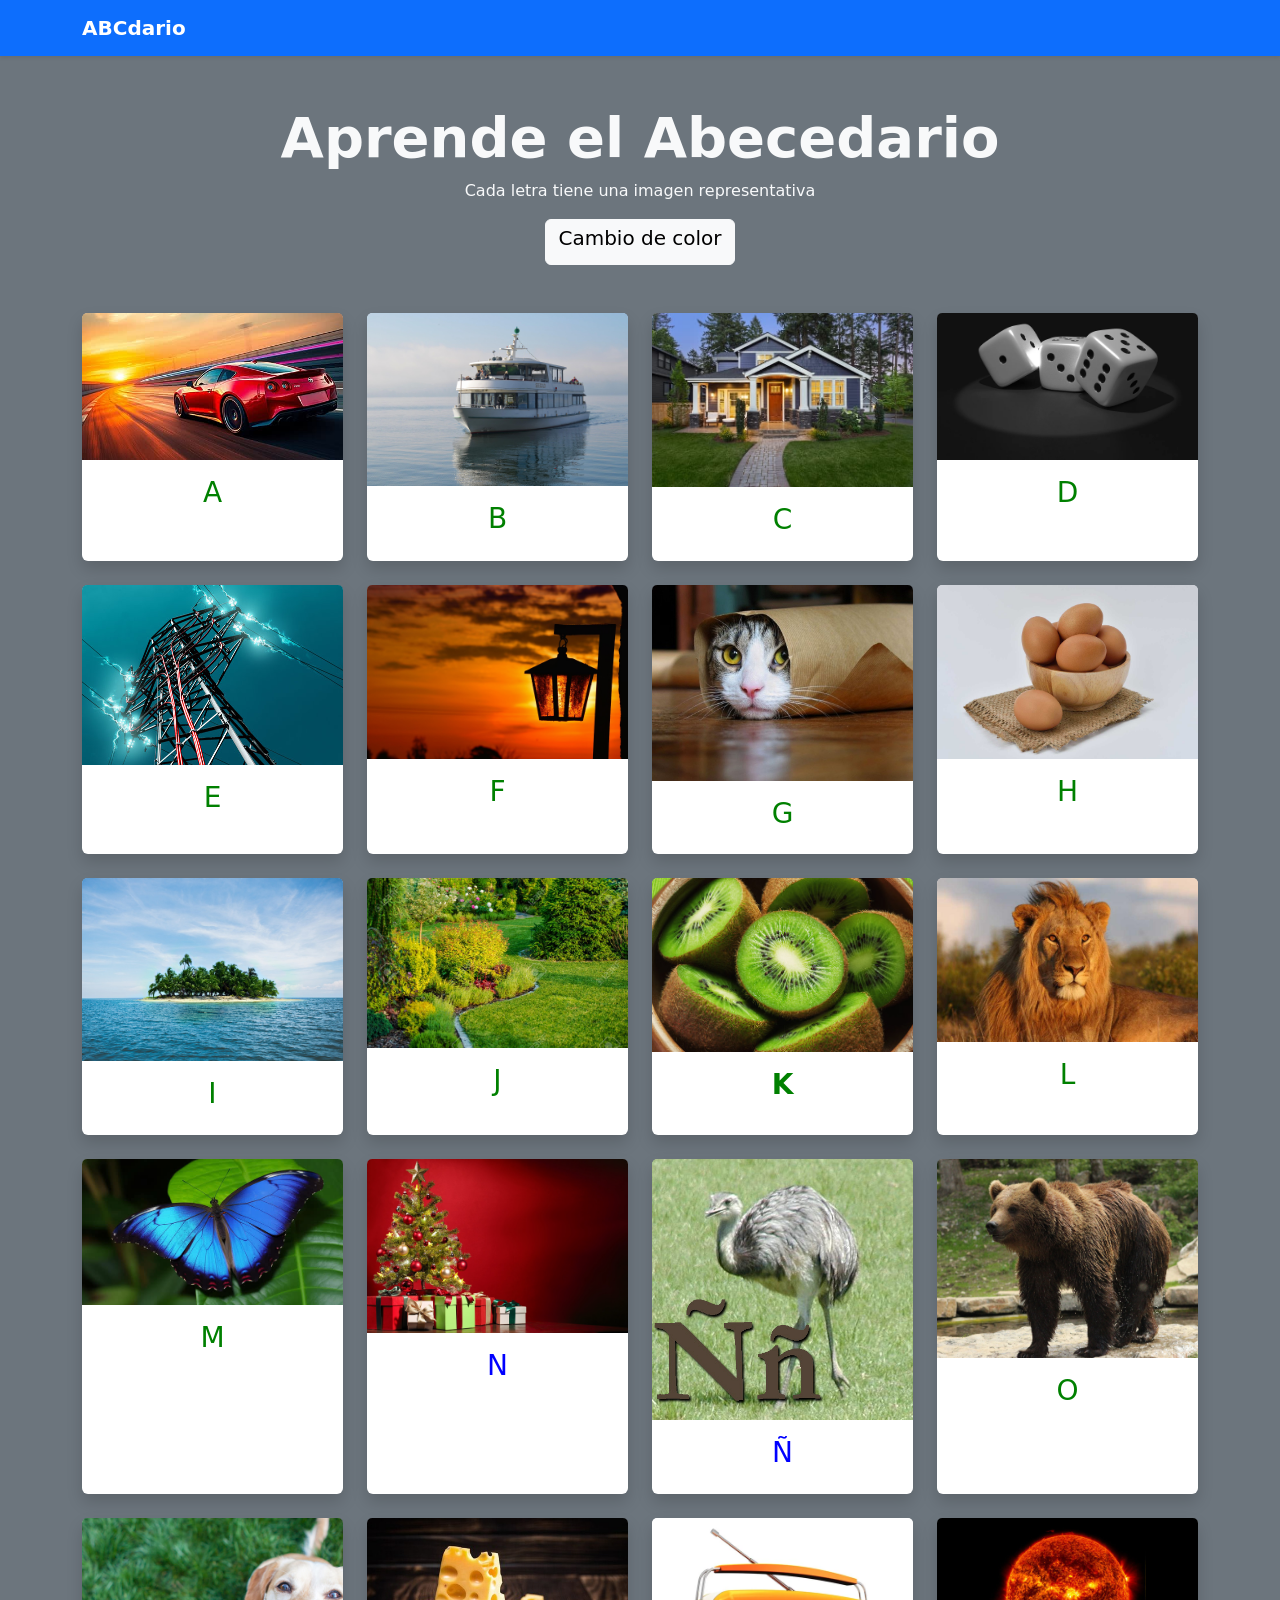
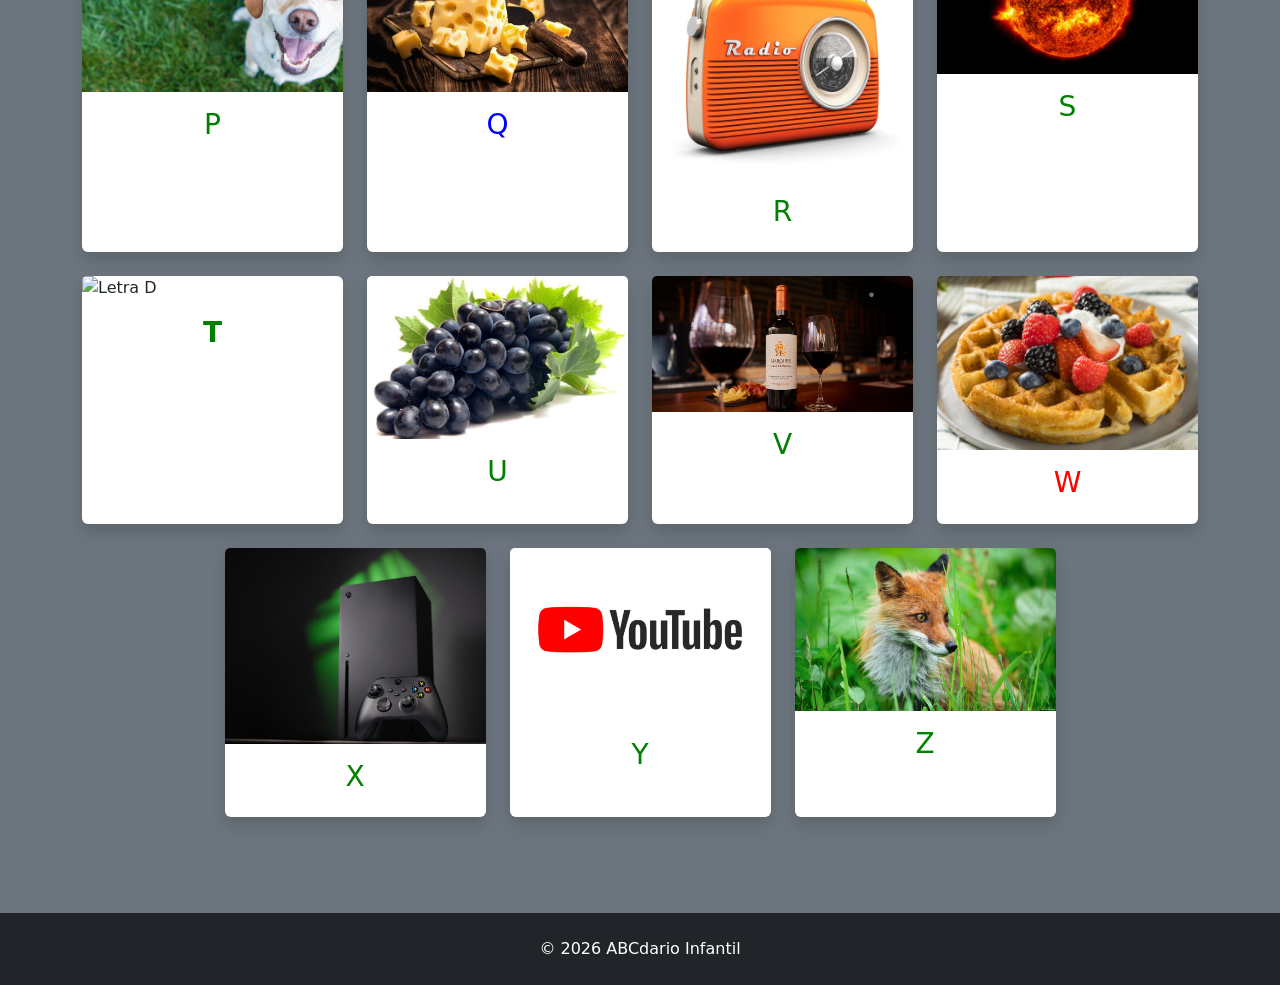
==== commit 8e124196: "Merge branch 'CargandoImg' into scripts" ====
--- a/index.html
+++ b/index.html
@@ -48,7 +48,7 @@
                 <div class="col-12 col-sm-6 col-md-4 col-lg-3">
                     <div class="card shadow border-0 h-100">
 
-                        <img src="assets/img/1.jpg" class="card-img-top" alt="Letra A">
+                        <img src="assets/img/A.jpg" class="card-img-top" alt="Letra A">
 
                         <div class="card-body text-center">
                             <h3>
@@ -63,7 +63,7 @@
                 <div class="col-12 col-sm-6 col-md-4 col-lg-3">
                     <div class="card shadow border-0 h-100">
 
-                        <img src="assets/img/2.jpg" class="card-img-top" alt="Letra B">
+                        <img src="assets/img/b.jpg" class="card-img-top" alt="Letra B">
 
                         <div class="card-body text-center">
 
@@ -79,7 +79,7 @@
                 <div class="col-12 col-sm-6 col-md-4 col-lg-3">
                     <div class="card shadow border-0 h-100">
 
-                        <img src="assets/img/3.jpg" class="card-img-top" alt="Letra C">
+                        <img src="assets/img/c.jpg" class="card-img-top" alt="Letra C">
 
                         <div class="card-body text-center">
 
@@ -95,7 +95,7 @@
                 <div class="col-12 col-sm-6 col-md-4 col-lg-3">
                     <div class="card shadow border-0 h-100">
 
-                        <img src="assets/img/4.jpg" class="card-img-top" alt="Letra D">
+                        <img src="assets/img/d.jpg" class="card-img-top" alt="Letra D">
 
                         <div class="card-body text-center">
 
@@ -111,7 +111,7 @@
                 <div class="col-12 col-sm-6 col-md-4 col-lg-3">
                     <div class="card shadow border-0 h-100">
 
-                        <img src="assets/img/5.jpg" class="card-img-top" alt="Letra D">
+                        <img src="assets/img/e.jpg" class="card-img-top" alt="Letra D">
 
                         <div class="card-body text-center">
 
@@ -127,7 +127,7 @@
                 <div class="col-12 col-sm-6 col-md-4 col-lg-3">
                     <div class="card shadow border-0 h-100">
 
-                        <img src="assets/img/6.jpg" class="card-img-top" alt="Letra D">
+                        <img src="assets/img/f.jpg" class="card-img-top" alt="Letra D">
 
                         <div class="card-body text-center">
 
@@ -143,7 +143,7 @@
                 <div class="col-12 col-sm-6 col-md-4 col-lg-3">
                     <div class="card shadow border-0 h-100">
 
-                        <img src="assets/img/7.jpg" class="card-img-top" alt="Letra D">
+                        <img src="assets/img/g.jpg" class="card-img-top" alt="Letra D">
 
                         <div class="card-body text-center">
 
@@ -159,7 +159,7 @@
                 <div class="col-12 col-sm-6 col-md-4 col-lg-3">
                     <div class="card shadow border-0 h-100">
 
-                        <img src="assets/img/8.jpg" class="card-img-top" alt="Letra D">
+                        <img src="assets/img/h.jpg" class="card-img-top" alt="Letra D">
 
                         <div class="card-body text-center">
 
@@ -175,7 +175,7 @@
                 <div class="col-12 col-sm-6 col-md-4 col-lg-3">
                     <div class="card shadow border-0 h-100">
 
-                        <img src="assets/img/9.jpg" class="card-img-top" alt="Letra D">
+                        <img src="assets/img/i.jpg" class="card-img-top" alt="Letra D">
 
                         <div class="card-body text-center">
 
@@ -191,7 +191,7 @@
                 <div class="col-12 col-sm-6 col-md-4 col-lg-3">
                     <div class="card shadow border-0 h-100">
 
-                        <img src="assets/img/10.jpeg" class="card-img-top" alt="Letra D">
+                        <img src="assets/img/j.jpg" class="card-img-top" alt="Letra D">
 
                         <div class="card-body text-center">
 
@@ -207,7 +207,7 @@
                 <div class="col-12 col-sm-6 col-md-4 col-lg-3">
                     <div class="card shadow border-0 h-100">
 
-                        <img src="assets/img/11.jpg" class="card-img-top" alt="Letra D">
+                        <img src="assets/img/k.jpg" class="card-img-top" alt="Letra D">
 
                         <div class="card-body text-center">
                             <h3 class="fw-bold"> K
@@ -221,7 +221,7 @@
                 <div class="col-12 col-sm-6 col-md-4 col-lg-3">
                     <div class="card shadow border-0 h-100">
 
-                        <img src="assets/img/12.jpg" class="card-img-top" alt="Letra D">
+                        <img src="assets/img/l.jpg" class="card-img-top" alt="Letra D">
 
                         <div class="card-body text-center">
 
@@ -237,7 +237,7 @@
                 <div class="col-12 col-sm-6 col-md-4 col-lg-3">
                     <div class="card shadow border-0 h-100">
 
-                        <img src="assets/img/13.jpg" class="card-img-top" alt="Letra D">
+                        <img src="assets/img/m.jpg" class="card-img-top" alt="Letra D">
 
                         <div class="card-body text-center">
 
@@ -253,7 +253,7 @@
                 <div class="col-12 col-sm-6 col-md-4 col-lg-3">
                     <div class="card shadow border-0 h-100">
 
-                        <img src="assets/img/14.jpg" class="card-img-top" alt="Letra D">
+                        <img src="assets/img/n.jpg" class="card-img-top" alt="Letra D">
                         
 
                         <div class="card-body text-center">
@@ -270,7 +270,7 @@
                 <div class="col-12 col-sm-6 col-md-4 col-lg-3">
                     <div class="card shadow border-0 h-100">
 
-                        <img src="assets/img/15.jpg" class="card-img-top" alt="Letra D">
+                        <img src="assets/img/ñ.jpg" class="card-img-top" alt="Letra D">
 
                         <div class="card-body text-center">
 
@@ -286,7 +286,7 @@
                 <div class="col-12 col-sm-6 col-md-4 col-lg-3">
                     <div class="card shadow border-0 h-100">
 
-                        <img src="assets/img/16.jpg" class="card-img-top" alt="Letra D">
+                        <img src="assets/img/o.jpg" class="card-img-top" alt="Letra D">
 
                         <div class="card-body text-center">
 
@@ -302,7 +302,7 @@
                 <div class="col-12 col-sm-6 col-md-4 col-lg-3">
                     <div class="card shadow border-0 h-100">
 
-                        <img src="assets/img/17.jpg" class="card-img-top" alt="Letra D">
+                        <img src="assets/img/p.jpg" class="card-img-top" alt="Letra D">
 
                         <div class="card-body text-center">
 
@@ -318,7 +318,7 @@
                 <div class="col-12 col-sm-6 col-md-4 col-lg-3">
                     <div class="card shadow border-0 h-100">
 
-                        <img src="assets/img/18.jpg" class="card-img-top" alt="Letra D">
+                        <img src="assets/img/q.jpg" class="card-img-top" alt="Letra D">
 
                         <div class="card-body text-center">
 
@@ -334,7 +334,7 @@
                 <div class="col-12 col-sm-6 col-md-4 col-lg-3">
                     <div class="card shadow border-0 h-100">
 
-                        <img src="assets/img/19.jpg" class="card-img-top" alt="Letra D">
+                        <img src="assets/img/r.jpg" class="card-img-top" alt="Letra D">
 
                         <div class="card-body text-center">
 
@@ -350,7 +350,7 @@
                 <div class="col-12 col-sm-6 col-md-4 col-lg-3">
                     <div class="card shadow border-0 h-100">
 
-                        <img src="assets/img/20.jpg" class="card-img-top" alt="Letra D">
+                        <img src="assets/img/s.jpg" class="card-img-top" alt="Letra D">
 
                         <div class="card-body text-center">
 
@@ -366,7 +366,7 @@
                 <div class="col-12 col-sm-6 col-md-4 col-lg-3">
                     <div class="card shadow border-0 h-100">
 
-                        <img src="assets/img/21.jpg" class="card-img-top" alt="Letra D">
+                        <img src="assets/img/t.jpg" class="card-img-top" alt="Letra D">
 
                         <div class="card-body text-center">
                             <h3 class="fw-bold"> T
@@ -380,7 +380,7 @@
                 <div class="col-12 col-sm-6 col-md-4 col-lg-3">
                     <div class="card shadow border-0 h-100">
 
-                        <img src="assets/img/22.jpg" class="card-img-top" alt="Letra D">
+                        <img src="assets/img/u.jpg" class="card-img-top" alt="Letra D">
 
                         <div class="card-body text-center">
 
@@ -396,7 +396,7 @@
                 <div class="col-12 col-sm-6 col-md-4 col-lg-3">
                     <div class="card shadow border-0 h-100">
 
-                        <img src="assets/img/23.jpg" class="card-img-top" alt="Letra D">
+                        <img src="assets/img/v.jpg" class="card-img-top" alt="Letra D">
 
                         <div class="card-body text-center">
 
@@ -412,7 +412,7 @@
                 <div class="col-12 col-sm-6 col-md-4 col-lg-3">
                     <div class="card shadow border-0 h-100">
 
-                        <img src="assets/img/24.jpg" class="card-img-top" alt="Letra D">
+                        <img src="assets/img/w.jpg" class="card-img-top" alt="Letra D">
 
                         <div class="card-body text-center">
 
@@ -428,7 +428,7 @@
                 <div class="col-12 col-sm-6 col-md-4 col-lg-3">
                     <div class="card shadow border-0 h-100">
 
-                        <img src="assets/img/25.jpg" class="card-img-top" alt="Letra D">
+                        <img src="assets/img/x.jpg" class="card-img-top" alt="Letra D">
 
                         <div class="card-body text-center">
 
@@ -444,7 +444,7 @@
                 <div class="col-12 col-sm-6 col-md-4 col-lg-3">
                     <div class="card shadow border-0 h-100">
 
-                        <img src="assets/img/26.jpg" class="card-img-top" alt="Letra D">
+                        <img src="assets/img/y.jpg" class="card-img-top" alt="Letra D">
 
                         <div class="card-body text-center">
 
@@ -460,7 +460,7 @@
                 <div class="col-12 col-sm-6 col-md-4 col-lg-3">
                     <div class="card shadow border-0 h-100">
 
-                        <img src="assets/img/27.jpg" class="card-img-top" alt="Letra D">
+                        <img src="assets/img/z.jpg" class="card-img-top" alt="Letra D">
 
                         <div class="card-body text-center">
 
